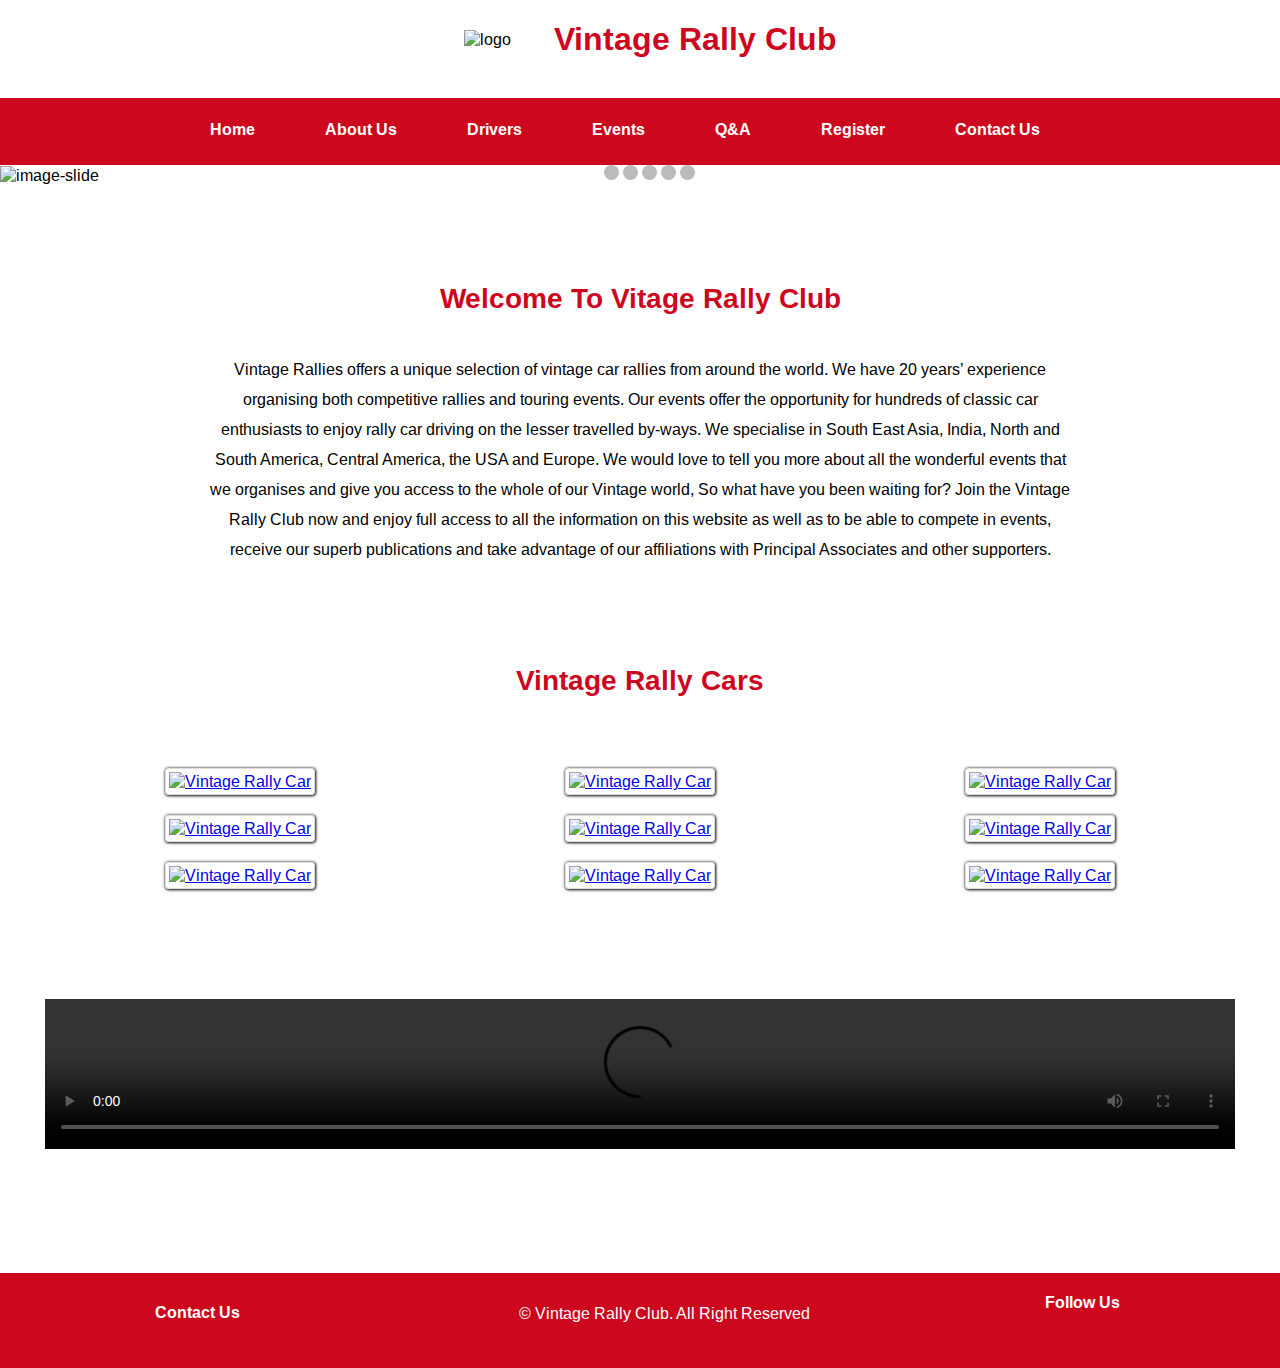
==== index.html @ a4c6d9f4 "Add files via upload" ====
<!DOCTYPE html>
<html lang="en">
<head>
	<meta charset="utf-8">
	<meta name="viewport" content="width=device-width, initial-scale=1">
	<link rel="stylesheet" type="text/css" href="style.css">
	<title>Home</title>
	<!-- Google Font -->
	<link rel="stylesheet" type="text/css" href="https://fonts.googleapis.com/css?family=Arimo">
	<!-- Font Awesome -->
	<link rel="stylesheet" type="text/css" href="fontawesome-free-6.2.0-web/css/all.css">
</head>
<body>
	<!-- header start -->
<header>
	<div class="container" id="container">
		<div class="heading">
				<img src="images/logo3.png" alt="logo">
			<div class="title">
				<h1>Vintage Rally Club</h1>
			</div>
		</div>
	</div>
</header>
	<!-- header end -->


	<!-- navbar start -->
<section>
<div class="navbar" id="mynavbar">
	<nav>
		<ul>
			<li><a href="Home.html" class="active">Home</a></li>
			<li><a href="AboutUs.html">About Us</a></li>
			<li><a href="Drivers.html">Drivers</a></li>
			<li><a href="Events.html">Events</a></li>
			<li><a href="Q&A.html">Q&A</a></li>
			<li><a href="Register.html">Register</a></li>
			<li><a href="ContactUs.html">Contact Us</a></li>
			<li><a class="icon" onclick="myFunction()"><i class="fa fa-bars"></i></a></li>
		</ul>
	</nav>
</div>
	<!-- navbar end -->
	
<!-- Modal Popup -->
<div class="modal-popup col-4 col-m-6">
	<div class="popup">
		<div id="popup-close">&times;</div>
		<div class="popup-title">
			<h2>GET 30% OFF</h2>
			<!-- <p>Enter Your Email And</p> -->
			<p>Buy Tickets for the <a href="Events.html"><u>Upcoming Events</u></a></p>
			<input type="text" class="popup-input col-12 col-m-12" placeholder="Enter Your Email">
			<button class="popupbtn">Get 30% Off</button>
		</div>
	</div>
</div>

	<!-- image slide start -->
<div class="image-slider">
	<div class="slideshow">
		<div class="slide fade">
	  		<img src="images/P12.jpg" alt="image-slide">
		</div>

		<div class="slide fade">
	  		<img src="images/P11.jpg" alt="image-slide">
		</div>

		<div class="slide fade">
	  		<img src="images/Cs1.jpg" alt="image-slide">
		</div>

		<div class="slide fade">
	  		<img src="images/P9.png" alt="image-slide">
		</div>

		<div class="slide fade">
	  		<img src="images/P10.png" alt="image-slide">
		</div>

		<div class="slide fade">
	  		<img src="images/P2.jfif" alt="image-slide">
		</div>
	</div>
	<div class="dotted">
	  <span class="dot" onclick="currentSlide(1)"></span> 
	  <span class="dot" onclick="currentSlide(2)"></span> 
	  <span class="dot" onclick="currentSlide(3)"></span> 
	  <span class="dot" onclick="currentSlide(4)"></span> 
	  <span class="dot" onclick="currentSlide(5)"></span> 
	  <span class="dot" onclick="currentSlide(6)"></span> 
	</div>
</div>
	<!-- slide image end -->


	<!-- Club Intro Start -->
<div class="club">
	<div class="text">
		<div class="title">
			<h2>Welcome To Vitage Rally Club</h2>
		</div>
		<p>
			Vintage Rallies offers a unique selection of vintage car rallies from around the world. We have 20 years’ experience organising both competitive rallies and touring events. Our events offer the opportunity for hundreds of classic car enthusiasts to enjoy rally car driving on the lesser travelled by-ways. We specialise in South East Asia, India, North and South America, Central America, the USA and Europe. We would love to tell you more about all the wonderful events that we organises and give you access to the whole of our Vintage world, So what have you been waiting for? Join the Vintage Rally Club now and enjoy full access to all the information on this website as well as to be able to compete in events, receive our superb publications and take advantage of our affiliations with Principal Associates and other supporters.
		</p>
	</div>
</div>
	<!-- Club Intro End -->


	<!-- Car Images Start-->
<div class="image-container">
	<div class="image-title">
		<div class="title">
			<h2>Vintage Rally Cars</h2>
		</div>
	</div>
	<div class="rally-images col-12 col-m-12">	
		<div class="image col-4 col-m-6">
			<a href="images/P16.jpg" target="_blank"><img src="images/P16.jpg" alt="Vintage Rally Car" title="Vintage Rally Car"></a>
		</div>
		<div class="image col-4 col-m-6">
			<a href="images/P17.jpg" target="_blank"><img src="images/P17.jpg" alt="Vintage Rally Car" title="Vintage Rally Car"></a>
		</div>
		<div class="image col-4 col-m-6">
			<a href="images/C12.jpg" target="_blank"><img src="images/C12.jpg" alt="Vintage Rally Car" title="Vintage Rally Car"></a>
		</div>
		<div class="image col-4 col-m-6">
			<a href="images/CS5.jpg" target="_blank"><img src="images/CS5.jpg" alt="Vintage Rally Car" title="Vintage Rally Car"></a>
		</div>
		<div class="image col-4 col-m-6">
			<a href="images/P14.jpg" target="_blank"><img src="images/P14.jpg" alt="Vintage Rally Car" title="Vintage Rally Car"></a>
		</div>
		<div class="image col-4 col-m-6">
			<a href="images/P3.jpg" target="_blank"><img src="images/P3.jpg" alt="Vintage Rally Car" title="Vintage Rally Car"></a>
		</div>
		<div class="image col-4 col-m-6">
			<a href="images/P13.jpg" target="_blank"><img src="images/P13.jpg" alt="Vintage Rally Car" title="Vintage Rally Car"></a>
		</div>
		<div class="image col-4 col-m-6">
			<a href="images/P15.jpg" target="_blank"><img src="images/P15.jpg" alt="Vintage Rally Car" title="Vintage Rally Car"></a>
		</div>
		<div class="image col-4 col-m-6">
			<a href="images/vintage1.jpg" target="_blank"><img src="images/vintage1.jpg" alt="Vintage Rally Car" title="Vintage Rally Car"></a>
		</div>
	</div>
</div>
	<!-- Car Images End -->

	<!-- Rally Video Start-->
<div class="video-container">
	<video controls>
		<source src="video/RallyVideo.mp4" type="video/mp4">
	</video>
</div>
	<!-- Rally Video End -->
</section>

	<!-- footer -->
<footer>
		<div class="footer">
			<div class="contact col-3 col-m-3">
				<h4><a href="ContactUs.html">Contact Us</a></h4>
			</div>
			<div class="content col-5 col-m-5">
				<p>
					&copy; Vintage Rally Club. All Right Reserved	
				</p>
			</div>
			<div class="follow-us col-3 col-m-3">
				<h4>Follow Us</h4>
				<div class="fontawesome">
					<a href="#"><i class="fa-brands fa-facebook-f fa-lg"></i></a>
					<a href="#"><i class="fa-brands fa-twitter fa-lg"></i></a>
					<a href="#"><i class="fa-brands fa-instagram fa-lg"></i></a>
					<a href="#"><i class="fa-brands fa-youtube fa-lg"></i></a>
				</div>
			</div>
		</div>
</footer>

<script>
// Popup
window.addEventListener("load", function(){
		setTimeout(
			function open(event){
				document.querySelector(".modal-popup").style.display = 'block';
			},
			3000
		)
	});
	document.querySelector("#popup-close").addEventListener("click", function(){
	document.querySelector(".modal-popup").style.display = "none";
	})

// responsive navbar
function myFunction() {
  var x = document.getElementById("mynavbar");
  if (x.className === "navbar") {
    x.className += " responsive";
  } else {
    x.className = "navbar";
  }
}

// sticky navbar
window.onscroll = function() {stickynavbar()};

var navbar = document.getElementById("mynavbar");
var sticky = navbar.offsetTop;

function stickynavbar() {
  if (window.pageYOffset >= sticky) {
    navbar.classList.add("sticky")
  } else {
    navbar.classList.remove("sticky");
  }
}

// image slider
let slideIndex = 0;
let slides = document.getElementsByClassName("slide");
  let dots = document.getElementsByClassName("dot");
showSlides();
 
function showSlides() 
{
  let i;
  for (i = 0; i < slides.length; i++) {
    slides[i].style.display = "none";  
   }
  slideIndex++;
  if (slideIndex > slides.length) {slideIndex = 1}    
  for (i = 0; i < dots.length; i++) {
    dots[i].className = dots[i].className.replace(" active", "");
  }
  slides[slideIndex-1].style.display = "block";  
  dots[slideIndex-1].className += " active";
  setTimeout(showSlides, 5000); // Change image every 2 seconds
}
function currentSlide(image){
	  slides[image] = slides[image].replace();
}
</script>
</body>
</html>
---- style.css ----
* {
    margin: 0;
    padding: 0;
    box-sizing: border-box;
}

body {
    font-family: "Arimo";
}

section {
    margin: 20px auto;
    justify-content: center;
    width: 100%;
}

section::after {
    content: "";
    clear: both;
    display: table;
}

.container {
    margin: 0;
    padding: 10px;
}

.heading {
    padding: 10px;
    display: flex;
    align-items: center;
    justify-content: center;
}

.heading img {
    width: 50px;
    margin: 0 10px;
}

h1 {
    color: #cd071e;
    text-align: center;
    font-size: 23px;
}

h2 {
    font-size: 21px;
    color: #cd071e;
}

.navbar {
    /*background-color: #1e90ff;*/
    background-color: #cd071e;
    overflow: hidden;
}

.navbar nav ul {
    list-style-type: none;
}

nav ul li a {
    text-decoration: none;
    color: white;
    padding: 10px;
    font-weight: bold;
    display: block;
}

.navbar a.active {
    background-color: #cd071e;
    color: white;
    text-align: center;
}

.navbar li a {
    display: none;
}

.navbar .icon {
    display: inline-block;
    float: right;
    color: white;
    position: relative;
    right: 0;
    top: 0;
}

.navbar .icon:hover {
    color: #cd071e;
    background-color: white;
}

.navbar.responsive {
    position: relative;
}

.navbar.responsive .icon {
    position: absolute;
}

.navbar.responsive a {
    float: none;
    display: block;
    text-align: center;
    border-bottom: solid 0.3px;
    border-color: white;
}

.navbar.responsive a:hover {
    background-color: white;
    color: #cd071e;
}

.image-slider {
    margin-bottom: 100px;
}

.slide {
    display: none;
}

.slide img {
    height: 250px;
}

img {
    vertical-align: middle;
    width: 100%;
}

.slideshow {
    position: relative;
    margin: auto;
}

.dot {
    height: 10px;
    width: 10px;
    margin-top: 10px;
    background: #bbb;
    border-radius: 50%;
    display: inline-block;
    transition: background-color 0.6s ease;
}

.dotted {
    position: relative;
    margin-top: -30px;
    text-align: center;
}

.active {
    background-color: white;
}


/*Fade Animation */

.fade {
    animation-name: fade;
    animation-duration: 0.5s;
}

@keyframes fade {
    from {
        opacity: .5;
    }
    to {
        opacity: 1;
    }
}

.club {
    margin: 50px 20px;
    justify-content: center;
}

.title h2 {
    margin-bottom: 40px;
    text-align: center;
    color: #cd071e;
    /*text-transform: uppercase;*/
}

.text {
    text-align: center;
    margin: 10px;
    line-height: 30px;
}

.image-container {
    margin: 80px 0px;
}

.image-title {
    margin-bottom: 50px;
}

.rally-images {
    width: 100%;
    margin: auto;
    padding: 10px;
    text-align: center;
    justify-content: center;
}

.image {
    padding: 10px;
}

.image img {
    width: 100%;
    height: 180px;
    border: 1px solid #ddd;
    border-radius: 4px;
    padding: 3px;
    box-shadow: 0.5px 0.5px 3px black;
}

.image img:hover {
    box-shadow: 0 0 5px 3px #cd071e;
    transition: 0.3s;
}

.video-container {
    text-align: center;
}

.video-container video {
    width: 93%;
    height: 90%;
    margin-bottom: 100px;
}

.modal-popup {
    position: absolute;
    transform: translate(-50%, -50%);
    left: 50%;
    top: 50%;
    position: fixed;
    display: none;
    width: 90%;
    z-index: 1;
    box-shadow: 0 0 5px 1px;
}

.popup-title {
    text-align: center;
    line-height: 30px;
    padding: 20px;
}

.popup-title h2 {
    font-weight: bold;
    font-size: 30px;
    text-align: center;
    margin-bottom: 10px;
}

.popup-title h5 {
    display: inline-block;
}

.popup-title p {
    font-size: 14px;
    color: #cd071e;
}

.popup-title p a {
    text-decoration: none;
    color: #cd071e;
}

#popup-close {
    display: block;
    float: right;
    font-size: 20px;
    font-weight: bold;
    color: grey;
    cursor: pointer;
}

#popup-close:hover {
    color: #cd071e;
}

.popup {
    padding: 10px;
    background-color: white;
}

.modal-text a {
    display: block;
    text-decoration: none;
    color: #cd071e;
    cursor: pointer;
    text-align: center;
    font-size: 13px;
    margin: 10px 0;
}

.popup-form {
    text-align: center;
}

.popup-input {
    padding: 10px 20px;
    margin-top: 15px;
    border-radius: 3px;
    border: 1px solid grey;
    background-color: #F5F3F3;
    width: 100%;
}

.popupbtn {
    border: none;
    background-color: #cd071e;
    padding: 10px 0;
    border-radius: 3px;
    margin: 15px 0;
    width: 100%;
    color: white;
    cursor: pointer;
}

.popupbtn a {
    text-decoration: none;
    color: white;
}

.popupbtn:hover {
    background-color: #960505;
}

footer {
    padding: 10px;
    background-color: #cd071e;
    margin-bottom: 0;
}

.footer {
    padding: 10px;
    text-align: center;
}

.contact {
    text-align: center;
    margin-bottom: 15px;
    color: white;
    padding: 5px;
}

.contact a {
    text-decoration: none;
    color: white;
}

.content {
    font-size: 15px;
    margin-bottom: 15px;
    color: white;
}

.follow-us h4 {
    text-align: center;
    margin-bottom: 15px;
    color: white;
}

.fontawesome a {
    margin: 5px;
}

.fa-brands {
    color: white;
}

.stage-content {
    margin: 20px auto;
    padding: 30px;
    width: 100%;
}

.stage-heading h2 {
    color: #cd071e;
    margin-bottom: 30px;
    text-align: center;
}

.stage h3 {
    color: #cd071e;
    margin-bottom: 10px;
}

.stage p {
    line-height: 30px;
}

.form-container {
    margin: 20px;
}

.form {
    display: block;
    background-color: lightyellow;
    padding: 10px 20px;
    margin: 50px auto;
    width: 100%;
    font-size: 15px;
    border: 1px solid black;
    border-color: #cd071e;
    border-radius: 10px;
    box-shadow: 0 0 5px 1px rgba(205, 7, 30, 1.0);
}

.header h2 {
    margin: 30px 0;
    color: #cd071e;
    text-align: center;
}

.register {
    width: 100%;
    margin: auto;
}

.detail h3 {
    color: #cd071e;
    text-align: left;
}

.input {
    width: 100%;
    height: 40px;
    margin-top: 10px;
    margin-bottom: 20px;
    font-size: 15px;
    border-radius: 8px;
    border: 1px solid grey;
    padding: 20px;
}

.register button,
.submit button {
    padding: 10px 30px;
    margin: 20px 0;
    border-radius: 30px;
    background-color: #cd071e;
    border: none;
    color: white;
    cursor: pointer;
}

.register,
.submit {
    margin-top: 10px;
    text-align: center;
}

.register button:hover,
.submit button:hover {
    background-color: #960505;
}

.checkbox {
    text-align: left;
}

.checkbox input {
    cursor: pointer;
}

.contact-container {
    padding: 5px;
    width: 100%;
    margin: 0 auto;
}

.contactus {
    text-align: center;
    padding: 20px;
    vertical-align: middle;
    margin: auto;
}

.contactus h2 {
    margin: 20px;
    color: #cd071e;
}

.contact-detail {
    font-size: 18px;
    margin: 20px;
}

.contact-type h4 {
    margin: 10px;
}

.contact-type {
    margin: 25px 0;
    line-height: 20px;
}

.contact-type p {
    line-height: 30px;
}

.contact-entry {
    width: 100%;
    margin: auto;
}

.contact-container,
.entry-container {
    display: inline-block;
    vertical-align: middle;
}

.entry-container {
    margin-top: 30px;
    padding: 20px;
    width: 100%;
    margin: auto;
    color: #cd071e;
}

.entry-header {
    margin: 30px 0;
}

.entry-box {
    padding: 10px 25px;
    background-color: lightyellow;
    border: 1px solid #cd071e;
    border-radius: 10px;
    box-shadow: 0 0 5px 0px rgba(205, 7, 30, 1.0);
    margin: auto;
}

.submit button {
    padding: 10px 40px;
}

.accordion-container {
    width: 100%;
    padding: 10px;
}

.accordion-menu {
    margin: 50px 0;
}

.accordion-title {
    color: #cd071e;
    margin-bottom: 30px;
    margin-left: 20px;
}

.accordion-content {
    line-height: 30px;
}

.searchbar {
    margin-left: 30px;
    margin-top: 30px;
}

.searchbar input[type=text] {
    width: 90%;
    box-sizing: border-box;
    border: 2px solid grey;
    border-radius: 25px;
    font-size: 15px;
    background-color: #FBFAFA;
    padding: 10px 5px 12px 40px;
    box-shadow: 0 0 5px 1px grey;
}

.search-icon {
    color: white;
    background-color: #cd071e;
    font-size: 20px;
    border: 1px solid grey;
    border-radius: 50%;
    padding: 5px 6px;
    vertical-align: middle;
    margin-left: -42px;
    border: none;
    cursor: pointer;
}

.search-icon:hover {
    background-color: #960505;
}

.question {
    border: 1px;
    border-style: hidden hidden solid hidden;
    background-color: white;
    color: #cd071e;
    width: 100%;
    text-align: left;
    padding: 10px;
    font-size: 16px;
    vertical-align: middle;
    cursor: pointer;
}

.answer {
    display: none;
    padding: 20px;
    overflow: hidden;
    border: 1px #cd071e;
    border-style: hidden hidden solid hidden;
    border-top: hidden;
    font-size: 15px;
}

.display,
.question:hover {
    background-color: #ffe6e6;
    transition: 0.5s;
}

.question:after {
    content: '\02795';
    /* Unicode character for "plus" sign (+) */
    font-size: 13px;
    color: red;
    float: right;
    margin: 5px;
    vertical-align: middle;
}

.display:after {
    content: "\2796";
    /* Unicode character for "minus" sign (-) */
}

.textbox h3 {
    color: #cd071e;
}

#msgbox {
    resize: none;
    width: 100%;
    padding: 15px;
}

.textbox {
    margin: 0 10px;
}

.text-submit {
    background-color: #cd071e;
    border: none;
    padding: 10px 15px;
    border-radius: 5px;
    color: white;
}

.text-submit:hover {
    background-color: #960505;
}

.driver-container {
    margin: 20px 0;
}

.driver-title h2 {
    text-align: center;
}

.driver {
    margin: 20px 0;
    padding: 0;
    display: inline-block;
    width: 80%;
}

.driver-image {
    margin: auto;
    width: 100%;
    padding: 0;
    text-align: center;
}

.driver p {
    text-align: left;
    line-height: 25px;
}

.driver-content {
    position: relative;
    width: 100%;
    display: flex;
    margin: 10px auto;
}

.driver-content img {
    vertical-align: middle;
    width: 100%;
    height: 100%;
}

.driver-content .driver-name {
    position: absolute;
    bottom: 0;
    background: rgb(0, 0, 0);
    /* Fallback color */
    background: rgba(205, 7, 40, 0.8);
    /* Black background with 0.5 opacity */
    color: #f1f1f1;
    width: 100%;
    padding: 10px;
    margin: auto;
}

.modal {
    display: none;
    position: fixed;
    z-index: 1;
    width: 100%;
    height: 100%;
    padding-top: 100px;
    top: 0;
    left: 0;
    overflow: auto;
    background-color: rgba(0, 0, 0, 0.4);
}

.modalbtn {
    background-color: #cd071e;
    padding: 10px;
    position: relative;
    margin-top: 20px;
    border: none;
    border-radius: 5px;
    color: white;
    font-weight: bold;
    float: left;
    cursor: pointer;
}

.modalbtn:hover {
    background-color: #960505;
}

.modal-content {
    background-color: white;
    padding: 20px 30px;
    margin: auto;
    width: 90%;
    height: 80%;
    overflow: scroll;
    border-radius: 8px;
}

.modal-content p {
    vertical-align: middle;
    text-align: left;
    line-height: 30px;
    text-align: justify;
}

.close {
    color: white;
    float: right;
    position: absolute;
    top: 5%;
    right: 5%;
    font-size: 50px;
    font-weight: bold;
    cursor: pointer;
}

.close:hover {
    color: #c5c5c5;
    text-decoration: none;
    cursor: pointer;
}

.president {
    margin-bottom: 60px;
    text-align: center;
    background-color: lightyellow;
}

.president-image {
    width: 100%;
    display: inline-block;
}

.president-title {
    text-align: center;
    margin: 10px 0;
    color: #cd071e;
    line-height: 35px;
}

.president-detail {
    text-align: center;
    line-height: 25px;
    display: inline-block;
    vertical-align: middle;
}

.speech {
    font-weight: bold;
}

.member-title {
    text-align: center;
    color: #cd071e;
    margin: 50px;
}

.member-image img {
    width: 100%;
    border-radius: 8px 8px 0 0;
}

.member-detail {
    margin: 20px;
}

.member-list {
    padding: 0;
    text-align: center;
}

.member {
    border: 2px solid grey;
    border-radius: 10px;
    width: 90%;
    display: inline-block;
    margin: 10px;
    margin-bottom: 50px;
}

.member-detail {
    height: 300px;
    overflow: scroll;
}

.member h3,
.member h4 {
    margin-bottom: 8px;
    color: #cd071e;
}

.member p {
    line-height: 25px;
    text-align: left;
}


/*Events*/

.event-title h2 {
    text-align: center;
    margin: 20px 0;
}

.event-content {
    width: 100%;
    margin: 0 auto;
    padding-bottom: 30px;
}

.event-detail {
    line-height: 15px;
    padding-bottom: 10px;
}

.event-detail h3 {
    color: white;
    margin-bottom: 15px;
    padding: 15px;
    background-color: #cd071e;
}

.event-detail h4 {
    padding-left: 10px;
    line-height: 30px;
    color: #cd071e;
}

.event {
    display: inline-block;
    float: left;
    padding: 10px;
    width: 100%;
}

.event-image img {
    height: 230px;
}

.eventbtn {
    background-color: #cd071e;
    padding: 10px;
    margin-top: 15px;
    margin-left: 10px;
    border: none;
    border-radius: 5px;
    color: white;
    font-weight: bold;
    cursor: pointer;
}

.eventbtn:hover {
    background-color: #960505;
}

.event-border {
    border: 1px solid grey;
    box-shadow: 3px 3px grey;
}

@media only screen and (min-width: 600px) {
    /*for tablet*/
    .col-m-1 {
        width: 8.33%;
    }
    .col-m-2 {
        width: 16.66%;
    }
    .col-m-3 {
        width: 25%;
    }
    .col-m-4 {
        width: 33.33%;
    }
    .col-m-5 {
        width: 41.66%;
    }
    .col-m-6 {
        width: 50%;
    }
    .col-m-7 {
        width: 58.33%;
    }
    .col-m-8 {
        width: 66.66%;
    }
    .col-m-9 {
        width: 75%;
    }
    .col-m-10 {
        width: 83.33%;
    }
    .col-m-11 {
        width: 91.66%;
    }
    .col-m-12 {
        width: 100%;
    }
    .heading img {
        width: 80px;
        margin-left: 20px;
    }
    h1 {
        font-size: 32px;
    }
    h2 {
        font-size: 28px;
    }
    .slide img {
        height: 450px;
    }
    .dot {
        width: 15px;
        height: 15px;
    }
    .club {
        margin: 70px 100px;
    }
    .image {
        display: inline-block;
        float: left;
    }
    .image img {
        height: 250px;
    }
    .image-container {
        margin-bottom: 20px;
    }
    .video-container {
        padding-top: 100px;
        clear: both;
    }
    .popup {
        padding: 20px;
    }
    .popup-title {
        line-height: 45px;
    }
    .popup-title h2 {
        font-size: 35px;
    }
    .popup-title p {
        font-size: 16px;
    }
    .contact,
    .content,
    .follow-us {
        display: inline-block;
        vertical-align: middle;
    }
    .content {
        font-size: 16px;
        margin-left: 50px;
    }
    .register button,
    .submit button {
        padding: 15px;
    }
    .accordion-menu {
        margin-left: 50px;
    }
    .question {
        font-size: 17px;
        padding: 20px;
    }
    .textbox {
        margin: auto;
    }
    .contactus h2 {
        margin-bottom: 50px;
    }
    .entry-container {
        margin-top: 30px;
    }
    .driver {
        margin-left: 20px;
        margin-right: 20px;
    }
    .modal {
        padding-top: 150px;
    }
    .modal-content {
        width: 80%;
    }
    .close {
        top: 12%;
        right: 5%;
    }
    .president-detail {
        margin: 0 20px;
        line-height: 28px;
    }
    .event-title {
        margin: 40px 0;
    }
    .event-detail h3 {
        font-size: 20px;
        padding-left: 20px;
    }
    .event-detail h4 {
        font-size: 16px;
        padding-left: 20px;
        line-height: 35px;
    }
    .eventbtn {
        margin-left: 20px;
    }
    .event {
        justify-content: center;
    }
    .event-image img {
        height: 250px;
    }
    .searchbar {
        margin-left: 70px;
    }
    .searchbar input[type=text] {
        width: 80%;
    }
}

@media only screen and (min-width: 900px) {
    /*for desktop*/
    .col-1 {
        width: 8.33%;
    }
    .col-2 {
        width: 16.66%;
    }
    .col-3 {
        width: 25%;
    }
    .col-4 {
        width: 33.33%;
    }
    .col-5 {
        width: 41.66%;
    }
    .col-6 {
        width: 50%;
    }
    .col-7 {
        width: 58.33%;
    }
    .col-8 {
        width: 66.66%;
    }
    .col-9 {
        width: 75%;
    }
    .col-10 {
        width: 83.33%;
    }
    .col-11 {
        width: 91.66%;
    }
    .col-12 {
        width: 100%;
    }
    .navbar li a {
        display: block;
        padding: 20px 20px;
        margin: 0;
        align-items: center;
        position: relative;
    }
    .navbar .icon {
        display: none;
    }
    .navbar ul {
        display: flex;
        justify-content: center;
    }
    .navbar li {
        padding: 2px 0;
        margin: 0 15px;
    }
    .navbar {
        overflow: hidden;
        z-index: 1;
    }
    .navbar li::after {
        content: '';
        display: block;
        width: 0;
        height: 3px;
        background: white;
        transition: width .3s;
    }
    .sticky {
        position: fixed;
        top: 0;
        width: 100%;
    }
    .image img {
        height: 280px;
    }
    .answer::after {
        content: '';
        display: block;
        height: 0;
        transition: height .3s;
    }
    .textbox {
        float: left;
        margin-left: 60px;
    }
    .navbar li:hover::after {
        width: 100%;
        transition: width .4s;
    }
    .club {
        margin: 80px 200px;
    }
    .image-container {
        margin: 100px 30px;
    }
    .slide img {
        height: 700px;
    }
    .image {
        display: inline-block;
    }
    .popup-title {
        padding: 20px;
    }
    .popup {
        padding: 20px;
    }
    #popup-close {
        font-size: 25px;
    }
    .input {
        height: 50px;
    }
    .entry-header h3 {
        font-size: 25px;
    }
    .entry-detail {
        margin-bottom: 10px;
    }
    .entry-detail h4 {
        font-size: 18px;
    }
    .accordion-menu {
        margin-left: 50px;
    }
    .question {
        font-size: 18px;
        padding: 20px;
    }
    .answer {
        font-size: 16px;
    }
    .modal-content {
        height: 250px;
    }
    .president-detail {
        padding: 0 30px;
    }
    .member {
        margin: 20px;
    }
    .member-list {
        margin-bottom: 100px;
    }
    .driver-title {
        margin-top: 50px;
        margin-bottom: 20px;
    }
    .driver {
        margin: 30px 30px;
    }
    .modal-content {
        width: 60%;
        height: 80%;
    }
    .close {
        top: 10%;
        right: 15%;
    }
    .event-title {
        margin: 50px 0;
    }
    .event-detail {
        line-height: 30px;
    }
    .event-image img {
        height: 300px;
    }
    .event-detail h3 {
        font-size: 22px;
    }
    .event-detail h4 {
        font-size: 18px;
        line-height: 40px;
    }
    .searchbar input[type=text] {
        width: 60%;
    }
}
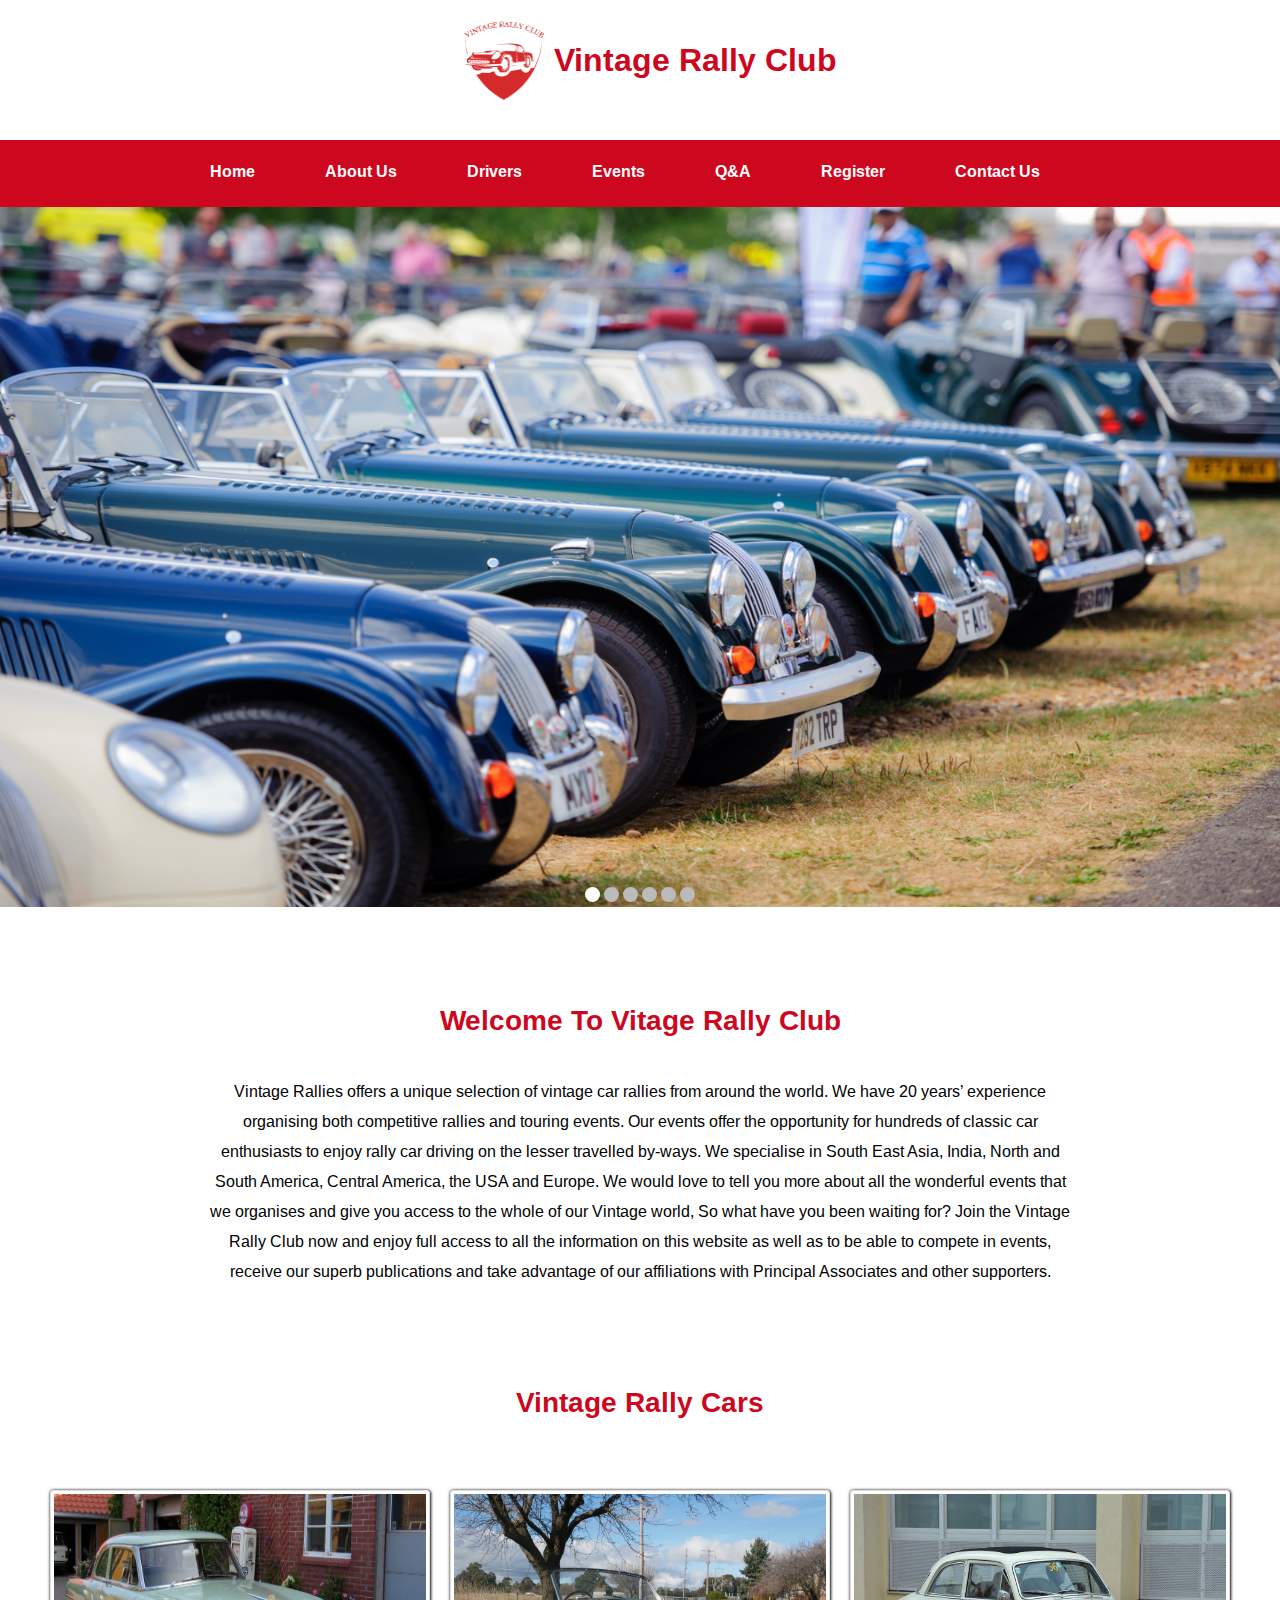
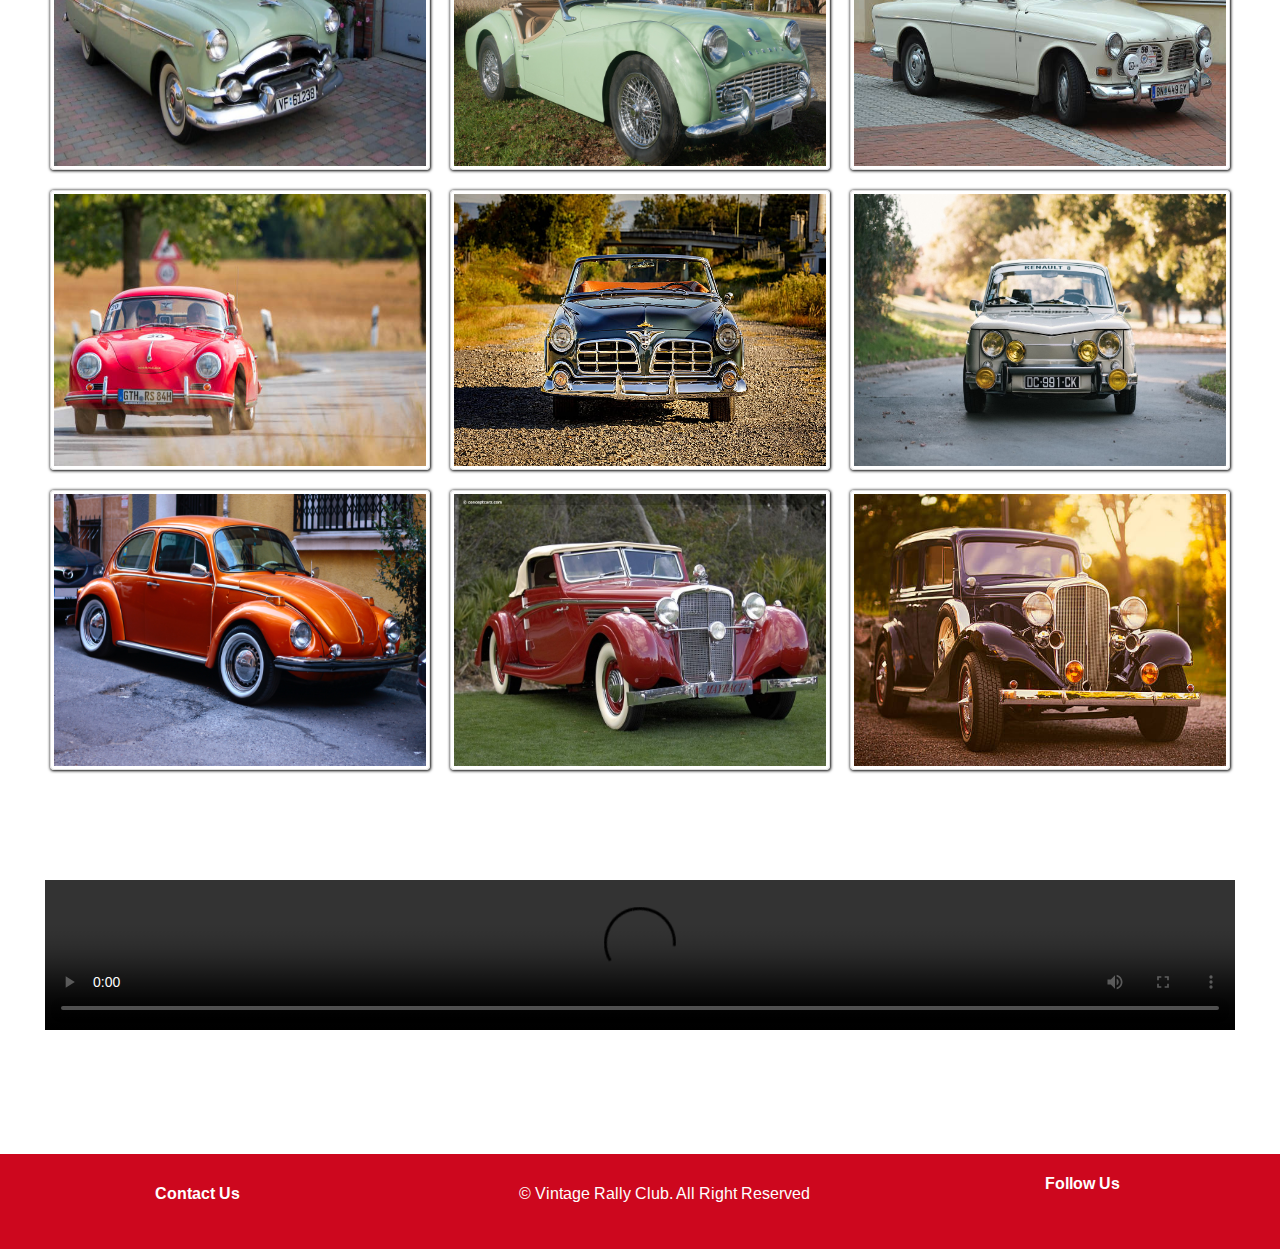
==== commit ea0a1158: "Update index.html" ====
--- a/index.html
+++ b/index.html
@@ -1,248 +1,321 @@
 <!DOCTYPE html>
 <html lang="en">
-<head>
-	<meta charset="utf-8">
-	<meta name="viewport" content="width=device-width, initial-scale=1">
-	<link rel="stylesheet" type="text/css" href="style.css">
-	<title>Home</title>
-	<!-- Google Font -->
-	<link rel="stylesheet" type="text/css" href="https://fonts.googleapis.com/css?family=Arimo">
-	<!-- Font Awesome -->
-	<link rel="stylesheet" type="text/css" href="fontawesome-free-6.2.0-web/css/all.css">
-</head>
-<body>
-	<!-- header start -->
-<header>
-	<div class="container" id="container">
-		<div class="heading">
-				<img src="images/logo3.png" alt="logo">
-			<div class="title">
-				<h1>Vintage Rally Club</h1>
-			</div>
-		</div>
-	</div>
-</header>
-	<!-- header end -->
-
-
-	<!-- navbar start -->
-<section>
-<div class="navbar" id="mynavbar">
-	<nav>
-		<ul>
-			<li><a href="Home.html" class="active">Home</a></li>
-			<li><a href="AboutUs.html">About Us</a></li>
-			<li><a href="Drivers.html">Drivers</a></li>
-			<li><a href="Events.html">Events</a></li>
-			<li><a href="Q&A.html">Q&A</a></li>
-			<li><a href="Register.html">Register</a></li>
-			<li><a href="ContactUs.html">Contact Us</a></li>
-			<li><a class="icon" onclick="myFunction()"><i class="fa fa-bars"></i></a></li>
-		</ul>
-	</nav>
-</div>
-	<!-- navbar end -->
-	
-<!-- Modal Popup -->
-<div class="modal-popup col-4 col-m-6">
-	<div class="popup">
-		<div id="popup-close">&times;</div>
-		<div class="popup-title">
-			<h2>GET 30% OFF</h2>
-			<!-- <p>Enter Your Email And</p> -->
-			<p>Buy Tickets for the <a href="Events.html"><u>Upcoming Events</u></a></p>
-			<input type="text" class="popup-input col-12 col-m-12" placeholder="Enter Your Email">
-			<button class="popupbtn">Get 30% Off</button>
-		</div>
-	</div>
-</div>
-
-	<!-- image slide start -->
-<div class="image-slider">
-	<div class="slideshow">
-		<div class="slide fade">
-	  		<img src="images/P12.jpg" alt="image-slide">
-		</div>
-
-		<div class="slide fade">
-	  		<img src="images/P11.jpg" alt="image-slide">
-		</div>
-
-		<div class="slide fade">
-	  		<img src="images/Cs1.jpg" alt="image-slide">
-		</div>
-
-		<div class="slide fade">
-	  		<img src="images/P9.png" alt="image-slide">
-		</div>
-
-		<div class="slide fade">
-	  		<img src="images/P10.png" alt="image-slide">
-		</div>
-
-		<div class="slide fade">
-	  		<img src="images/P2.jfif" alt="image-slide">
-		</div>
-	</div>
-	<div class="dotted">
-	  <span class="dot" onclick="currentSlide(1)"></span> 
-	  <span class="dot" onclick="currentSlide(2)"></span> 
-	  <span class="dot" onclick="currentSlide(3)"></span> 
-	  <span class="dot" onclick="currentSlide(4)"></span> 
-	  <span class="dot" onclick="currentSlide(5)"></span> 
-	  <span class="dot" onclick="currentSlide(6)"></span> 
-	</div>
-</div>
-	<!-- slide image end -->
-
-
-	<!-- Club Intro Start -->
-<div class="club">
-	<div class="text">
-		<div class="title">
-			<h2>Welcome To Vitage Rally Club</h2>
-		</div>
-		<p>
-			Vintage Rallies offers a unique selection of vintage car rallies from around the world. We have 20 years’ experience organising both competitive rallies and touring events. Our events offer the opportunity for hundreds of classic car enthusiasts to enjoy rally car driving on the lesser travelled by-ways. We specialise in South East Asia, India, North and South America, Central America, the USA and Europe. We would love to tell you more about all the wonderful events that we organises and give you access to the whole of our Vintage world, So what have you been waiting for? Join the Vintage Rally Club now and enjoy full access to all the information on this website as well as to be able to compete in events, receive our superb publications and take advantage of our affiliations with Principal Associates and other supporters.
-		</p>
-	</div>
-</div>
-	<!-- Club Intro End -->
-
-
-	<!-- Car Images Start-->
-<div class="image-container">
-	<div class="image-title">
-		<div class="title">
-			<h2>Vintage Rally Cars</h2>
-		</div>
-	</div>
-	<div class="rally-images col-12 col-m-12">	
-		<div class="image col-4 col-m-6">
-			<a href="images/P16.jpg" target="_blank"><img src="images/P16.jpg" alt="Vintage Rally Car" title="Vintage Rally Car"></a>
-		</div>
-		<div class="image col-4 col-m-6">
-			<a href="images/P17.jpg" target="_blank"><img src="images/P17.jpg" alt="Vintage Rally Car" title="Vintage Rally Car"></a>
-		</div>
-		<div class="image col-4 col-m-6">
-			<a href="images/C12.jpg" target="_blank"><img src="images/C12.jpg" alt="Vintage Rally Car" title="Vintage Rally Car"></a>
-		</div>
-		<div class="image col-4 col-m-6">
-			<a href="images/CS5.jpg" target="_blank"><img src="images/CS5.jpg" alt="Vintage Rally Car" title="Vintage Rally Car"></a>
-		</div>
-		<div class="image col-4 col-m-6">
-			<a href="images/P14.jpg" target="_blank"><img src="images/P14.jpg" alt="Vintage Rally Car" title="Vintage Rally Car"></a>
-		</div>
-		<div class="image col-4 col-m-6">
-			<a href="images/P3.jpg" target="_blank"><img src="images/P3.jpg" alt="Vintage Rally Car" title="Vintage Rally Car"></a>
-		</div>
-		<div class="image col-4 col-m-6">
-			<a href="images/P13.jpg" target="_blank"><img src="images/P13.jpg" alt="Vintage Rally Car" title="Vintage Rally Car"></a>
-		</div>
-		<div class="image col-4 col-m-6">
-			<a href="images/P15.jpg" target="_blank"><img src="images/P15.jpg" alt="Vintage Rally Car" title="Vintage Rally Car"></a>
-		</div>
-		<div class="image col-4 col-m-6">
-			<a href="images/vintage1.jpg" target="_blank"><img src="images/vintage1.jpg" alt="Vintage Rally Car" title="Vintage Rally Car"></a>
-		</div>
-	</div>
-</div>
-	<!-- Car Images End -->
-
-	<!-- Rally Video Start-->
-<div class="video-container">
-	<video controls>
-		<source src="video/RallyVideo.mp4" type="video/mp4">
-	</video>
-</div>
-	<!-- Rally Video End -->
-</section>
-
-	<!-- footer -->
-<footer>
-		<div class="footer">
-			<div class="contact col-3 col-m-3">
-				<h4><a href="ContactUs.html">Contact Us</a></h4>
-			</div>
-			<div class="content col-5 col-m-5">
-				<p>
-					&copy; Vintage Rally Club. All Right Reserved	
-				</p>
-			</div>
-			<div class="follow-us col-3 col-m-3">
-				<h4>Follow Us</h4>
-				<div class="fontawesome">
-					<a href="#"><i class="fa-brands fa-facebook-f fa-lg"></i></a>
-					<a href="#"><i class="fa-brands fa-twitter fa-lg"></i></a>
-					<a href="#"><i class="fa-brands fa-instagram fa-lg"></i></a>
-					<a href="#"><i class="fa-brands fa-youtube fa-lg"></i></a>
-				</div>
-			</div>
-		</div>
-</footer>
-
-<script>
-// Popup
-window.addEventListener("load", function(){
-		setTimeout(
-			function open(event){
-				document.querySelector(".modal-popup").style.display = 'block';
-			},
-			3000
-		)
-	});
-	document.querySelector("#popup-close").addEventListener("click", function(){
-	document.querySelector(".modal-popup").style.display = "none";
-	})
-
-// responsive navbar
-function myFunction() {
-  var x = document.getElementById("mynavbar");
-  if (x.className === "navbar") {
-    x.className += " responsive";
-  } else {
-    x.className = "navbar";
-  }
-}
-
-// sticky navbar
-window.onscroll = function() {stickynavbar()};
-
-var navbar = document.getElementById("mynavbar");
-var sticky = navbar.offsetTop;
-
-function stickynavbar() {
-  if (window.pageYOffset >= sticky) {
-    navbar.classList.add("sticky")
-  } else {
-    navbar.classList.remove("sticky");
-  }
-}
-
-// image slider
-let slideIndex = 0;
-let slides = document.getElementsByClassName("slide");
-  let dots = document.getElementsByClassName("dot");
-showSlides();
- 
-function showSlides() 
-{
-  let i;
-  for (i = 0; i < slides.length; i++) {
-    slides[i].style.display = "none";  
-   }
-  slideIndex++;
-  if (slideIndex > slides.length) {slideIndex = 1}    
-  for (i = 0; i < dots.length; i++) {
-    dots[i].className = dots[i].className.replace(" active", "");
-  }
-  slides[slideIndex-1].style.display = "block";  
-  dots[slideIndex-1].className += " active";
-  setTimeout(showSlides, 5000); // Change image every 2 seconds
-}
-function currentSlide(image){
-	  slides[image] = slides[image].replace();
-}
-</script>
-</body>
-</html>+  <head>
+    <meta charset="utf-8" />
+    <meta name="viewport" content="width=device-width, initial-scale=1" />
+    <link rel="stylesheet" type="text/css" href="style.css" />
+    <title>Home</title>
+    <!-- Google Font -->
+    <link
+      rel="stylesheet"
+      type="text/css"
+      href="https://fonts.googleapis.com/css?family=Arimo"
+    />
+    <!-- Font Awesome -->
+    <link
+      rel="stylesheet"
+      type="text/css"
+      href="fontawesome-free-6.2.0-web/css/all.css"
+    />
+  </head>
+  <body>
+    <!-- header start -->
+    <header>
+      <div class="container" id="container">
+        <div class="heading">
+          <img src="images/logo3.png" alt="logo" />
+          <div class="title">
+            <h1>Vintage Rally Club</h1>
+          </div>
+        </div>
+      </div>
+    </header>
+    <!-- header end -->
+
+    <!-- navbar start -->
+    <section>
+      <div class="navbar" id="mynavbar">
+        <nav>
+          <ul>
+            <li><a href="index.html" class="active">Home</a></li>
+            <li><a href="AboutUs.html">About Us</a></li>
+            <li><a href="Drivers.html">Drivers</a></li>
+            <li><a href="Events.html">Events</a></li>
+            <li><a href="Q&A.html">Q&A</a></li>
+            <li><a href="Register.html">Register</a></li>
+            <li><a href="ContactUs.html">Contact Us</a></li>
+            <li>
+              <a class="icon" onclick="myFunction()"
+                ><i class="fa fa-bars"></i
+              ></a>
+            </li>
+          </ul>
+        </nav>
+      </div>
+      <!-- navbar end -->
+
+      <!-- Modal Popup -->
+      <div class="modal-popup col-4 col-m-6">
+        <div class="popup">
+          <div id="popup-close">&times;</div>
+          <div class="popup-title">
+            <h2>GET 30% OFF</h2>
+            <!-- <p>Enter Your Email And</p> -->
+            <p>
+              Buy Tickets for the
+              <a href="Events.html"><u>Upcoming Events</u></a>
+            </p>
+            <input
+              type="text"
+              class="popup-input col-12 col-m-12"
+              placeholder="Enter Your Email"
+            />
+            <button class="popupbtn">Get 30% Off</button>
+          </div>
+        </div>
+      </div>
+
+      <!-- image slide start -->
+      <div class="image-slider">
+        <div class="slideshow">
+          <div class="slide fade">
+            <img src="images/P12.jpg" alt="image-slide" />
+          </div>
+
+          <div class="slide fade">
+            <img src="images/P11.jpg" alt="image-slide" />
+          </div>
+
+          <div class="slide fade">
+            <img src="images/Cs1.jpg" alt="image-slide" />
+          </div>
+
+          <div class="slide fade">
+            <img src="images/P9.png" alt="image-slide" />
+          </div>
+
+          <div class="slide fade">
+            <img src="images/P10.png" alt="image-slide" />
+          </div>
+
+          <div class="slide fade">
+            <img src="images/P2.jfif" alt="image-slide" />
+          </div>
+        </div>
+        <div class="dotted">
+          <span class="dot" onclick="currentSlide(1)"></span>
+          <span class="dot" onclick="currentSlide(2)"></span>
+          <span class="dot" onclick="currentSlide(3)"></span>
+          <span class="dot" onclick="currentSlide(4)"></span>
+          <span class="dot" onclick="currentSlide(5)"></span>
+          <span class="dot" onclick="currentSlide(6)"></span>
+        </div>
+      </div>
+      <!-- slide image end -->
+
+      <!-- Club Intro Start -->
+      <div class="club">
+        <div class="text">
+          <div class="title">
+            <h2>Welcome To Vitage Rally Club</h2>
+          </div>
+          <p>
+            Vintage Rallies offers a unique selection of vintage car rallies
+            from around the world. We have 20 years’ experience organising both
+            competitive rallies and touring events. Our events offer the
+            opportunity for hundreds of classic car enthusiasts to enjoy rally
+            car driving on the lesser travelled by-ways. We specialise in South
+            East Asia, India, North and South America, Central America, the USA
+            and Europe. We would love to tell you more about all the wonderful
+            events that we organises and give you access to the whole of our
+            Vintage world, So what have you been waiting for? Join the Vintage
+            Rally Club now and enjoy full access to all the information on this
+            website as well as to be able to compete in events, receive our
+            superb publications and take advantage of our affiliations with
+            Principal Associates and other supporters.
+          </p>
+        </div>
+      </div>
+      <!-- Club Intro End -->
+
+      <!-- Car Images Start-->
+      <div class="image-container">
+        <div class="image-title">
+          <div class="title">
+            <h2>Vintage Rally Cars</h2>
+          </div>
+        </div>
+        <div class="rally-images col-12 col-m-12">
+          <div class="image col-4 col-m-6">
+            <a href="images/P16.jpg" target="_blank"
+              ><img
+                src="images/P16.jpg"
+                alt="Vintage Rally Car"
+                title="Vintage Rally Car"
+            /></a>
+          </div>
+          <div class="image col-4 col-m-6">
+            <a href="images/P17.jpg" target="_blank"
+              ><img
+                src="images/P17.jpg"
+                alt="Vintage Rally Car"
+                title="Vintage Rally Car"
+            /></a>
+          </div>
+          <div class="image col-4 col-m-6">
+            <a href="images/C12.jpg" target="_blank"
+              ><img
+                src="images/C12.jpg"
+                alt="Vintage Rally Car"
+                title="Vintage Rally Car"
+            /></a>
+          </div>
+          <div class="image col-4 col-m-6">
+            <a href="images/CS5.jpg" target="_blank"
+              ><img
+                src="images/CS5.jpg"
+                alt="Vintage Rally Car"
+                title="Vintage Rally Car"
+            /></a>
+          </div>
+          <div class="image col-4 col-m-6">
+            <a href="images/P14.jpg" target="_blank"
+              ><img
+                src="images/P14.jpg"
+                alt="Vintage Rally Car"
+                title="Vintage Rally Car"
+            /></a>
+          </div>
+          <div class="image col-4 col-m-6">
+            <a href="images/P3.jpg" target="_blank"
+              ><img
+                src="images/P3.jpg"
+                alt="Vintage Rally Car"
+                title="Vintage Rally Car"
+            /></a>
+          </div>
+          <div class="image col-4 col-m-6">
+            <a href="images/P13.jpg" target="_blank"
+              ><img
+                src="images/P13.jpg"
+                alt="Vintage Rally Car"
+                title="Vintage Rally Car"
+            /></a>
+          </div>
+          <div class="image col-4 col-m-6">
+            <a href="images/P15.jpg" target="_blank"
+              ><img
+                src="images/P15.jpg"
+                alt="Vintage Rally Car"
+                title="Vintage Rally Car"
+            /></a>
+          </div>
+          <div class="image col-4 col-m-6">
+            <a href="images/vintage1.jpg" target="_blank"
+              ><img
+                src="images/vintage1.jpg"
+                alt="Vintage Rally Car"
+                title="Vintage Rally Car"
+            /></a>
+          </div>
+        </div>
+      </div>
+      <!-- Car Images End -->
+
+      <!-- Rally Video Start-->
+      <div class="video-container">
+        <video controls>
+          <source src="https://www.youtube.com/watch?v=Ibz_GQztgR0&ab_channel=McRallye" type="video/mp4" />
+        </video>
+      </div>
+      <!-- Rally Video End -->
+    </section>
+
+    <!-- footer -->
+    <footer>
+      <div class="footer">
+        <div class="contact col-3 col-m-3">
+          <h4><a href="ContactUs.html">Contact Us</a></h4>
+        </div>
+        <div class="content col-5 col-m-5">
+          <p>&copy; Vintage Rally Club. All Right Reserved</p>
+        </div>
+        <div class="follow-us col-3 col-m-3">
+          <h4>Follow Us</h4>
+          <div class="fontawesome">
+            <a href="#"><i class="fa-brands fa-facebook-f fa-lg"></i></a>
+            <a href="#"><i class="fa-brands fa-twitter fa-lg"></i></a>
+            <a href="#"><i class="fa-brands fa-instagram fa-lg"></i></a>
+            <a href="#"><i class="fa-brands fa-youtube fa-lg"></i></a>
+          </div>
+        </div>
+      </div>
+    </footer>
+
+    <script>
+      // Popup
+      window.addEventListener("load", function () {
+        setTimeout(function open(event) {
+          document.querySelector(".modal-popup").style.display = "block";
+        }, 3000);
+      });
+      document
+        .querySelector("#popup-close")
+        .addEventListener("click", function () {
+          document.querySelector(".modal-popup").style.display = "none";
+        });
+
+      // responsive navbar
+      function myFunction() {
+        var x = document.getElementById("mynavbar");
+        if (x.className === "navbar") {
+          x.className += " responsive";
+        } else {
+          x.className = "navbar";
+        }
+      }
+
+      // sticky navbar
+      window.onscroll = function () {
+        stickynavbar();
+      };
+
+      var navbar = document.getElementById("mynavbar");
+      var sticky = navbar.offsetTop;
+
+      function stickynavbar() {
+        if (window.pageYOffset >= sticky) {
+          navbar.classList.add("sticky");
+        } else {
+          navbar.classList.remove("sticky");
+        }
+      }
+
+      // image slider
+      let slideIndex = 0;
+      let slides = document.getElementsByClassName("slide");
+      let dots = document.getElementsByClassName("dot");
+      showSlides();
+
+      function showSlides() {
+        let i;
+        for (i = 0; i < slides.length; i++) {
+          slides[i].style.display = "none";
+        }
+        slideIndex++;
+        if (slideIndex > slides.length) {
+          slideIndex = 1;
+        }
+        for (i = 0; i < dots.length; i++) {
+          dots[i].className = dots[i].className.replace(" active", "");
+        }
+        slides[slideIndex - 1].style.display = "block";
+        dots[slideIndex - 1].className += " active";
+        setTimeout(showSlides, 5000); // Change image every 2 seconds
+      }
+      function currentSlide(image) {
+        slides[image] = slides[image].replace();
+      }
+    </script>
+  </body>
+</html>
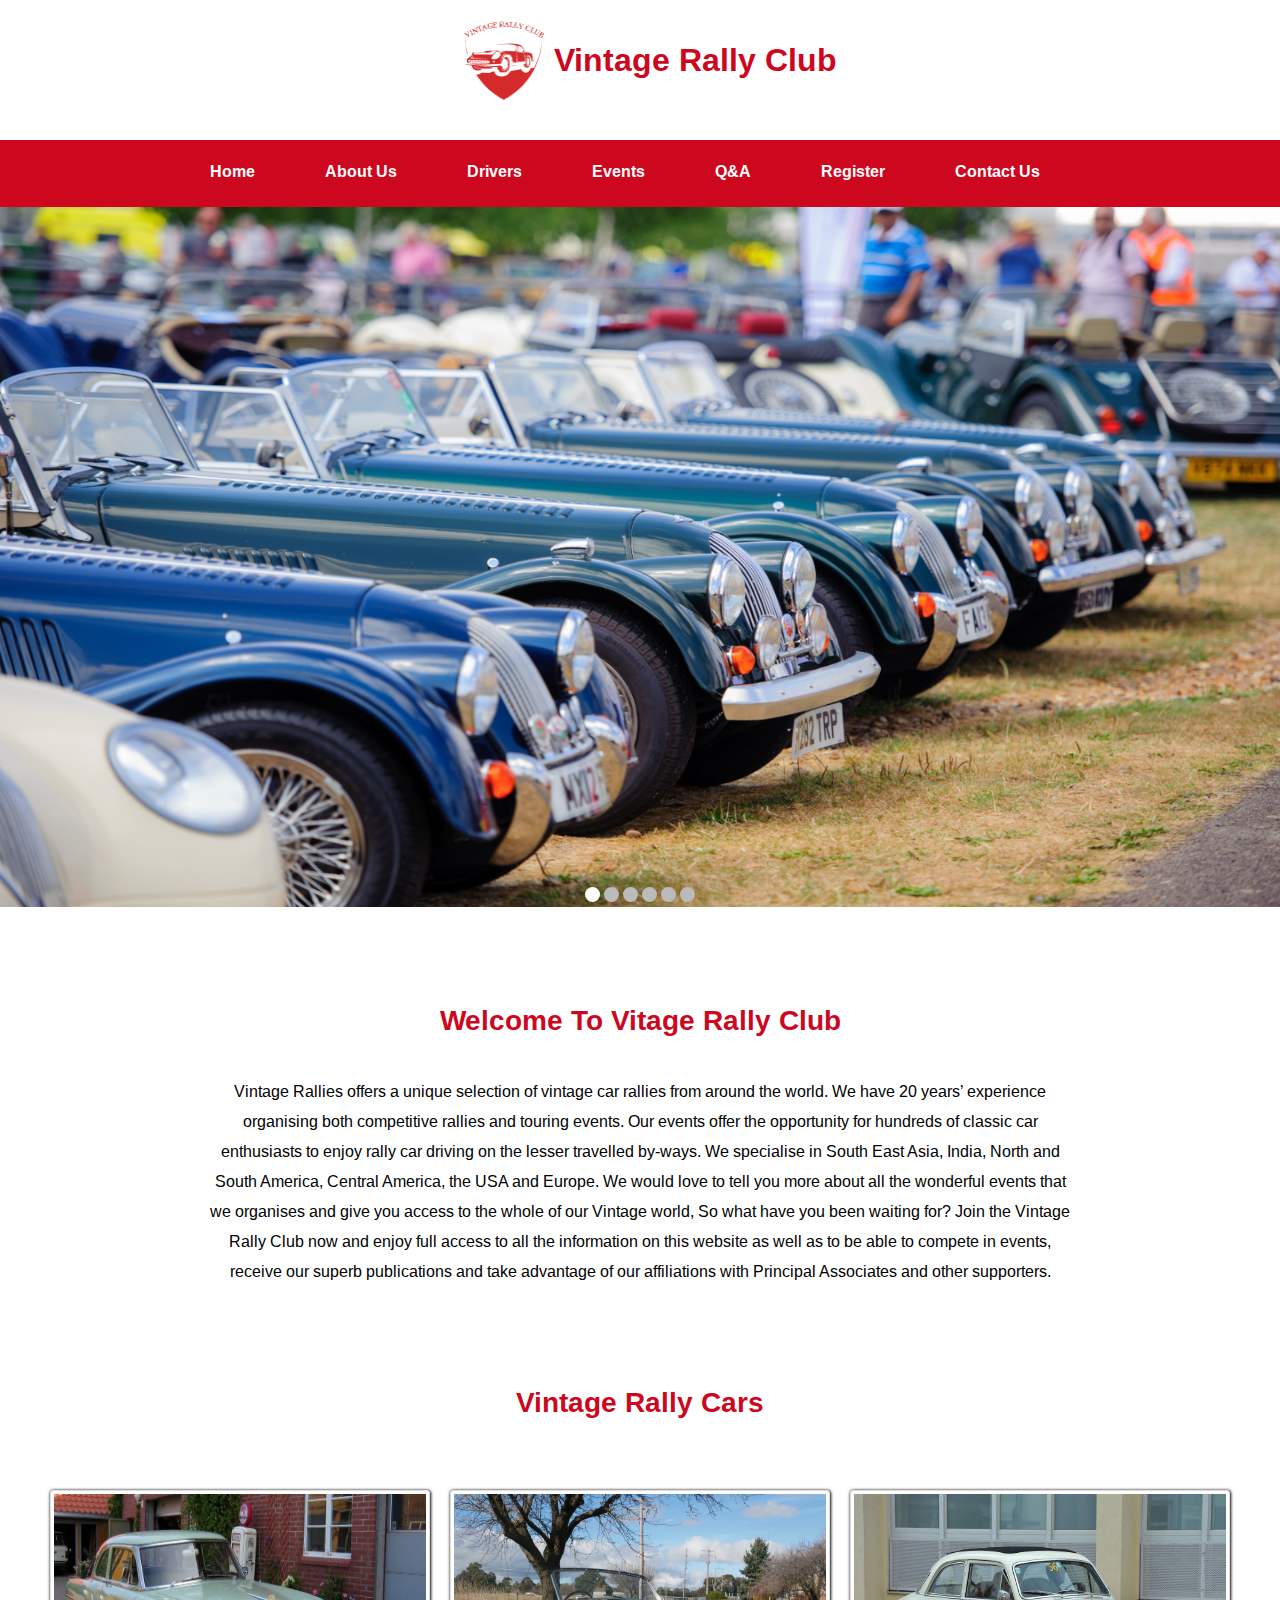
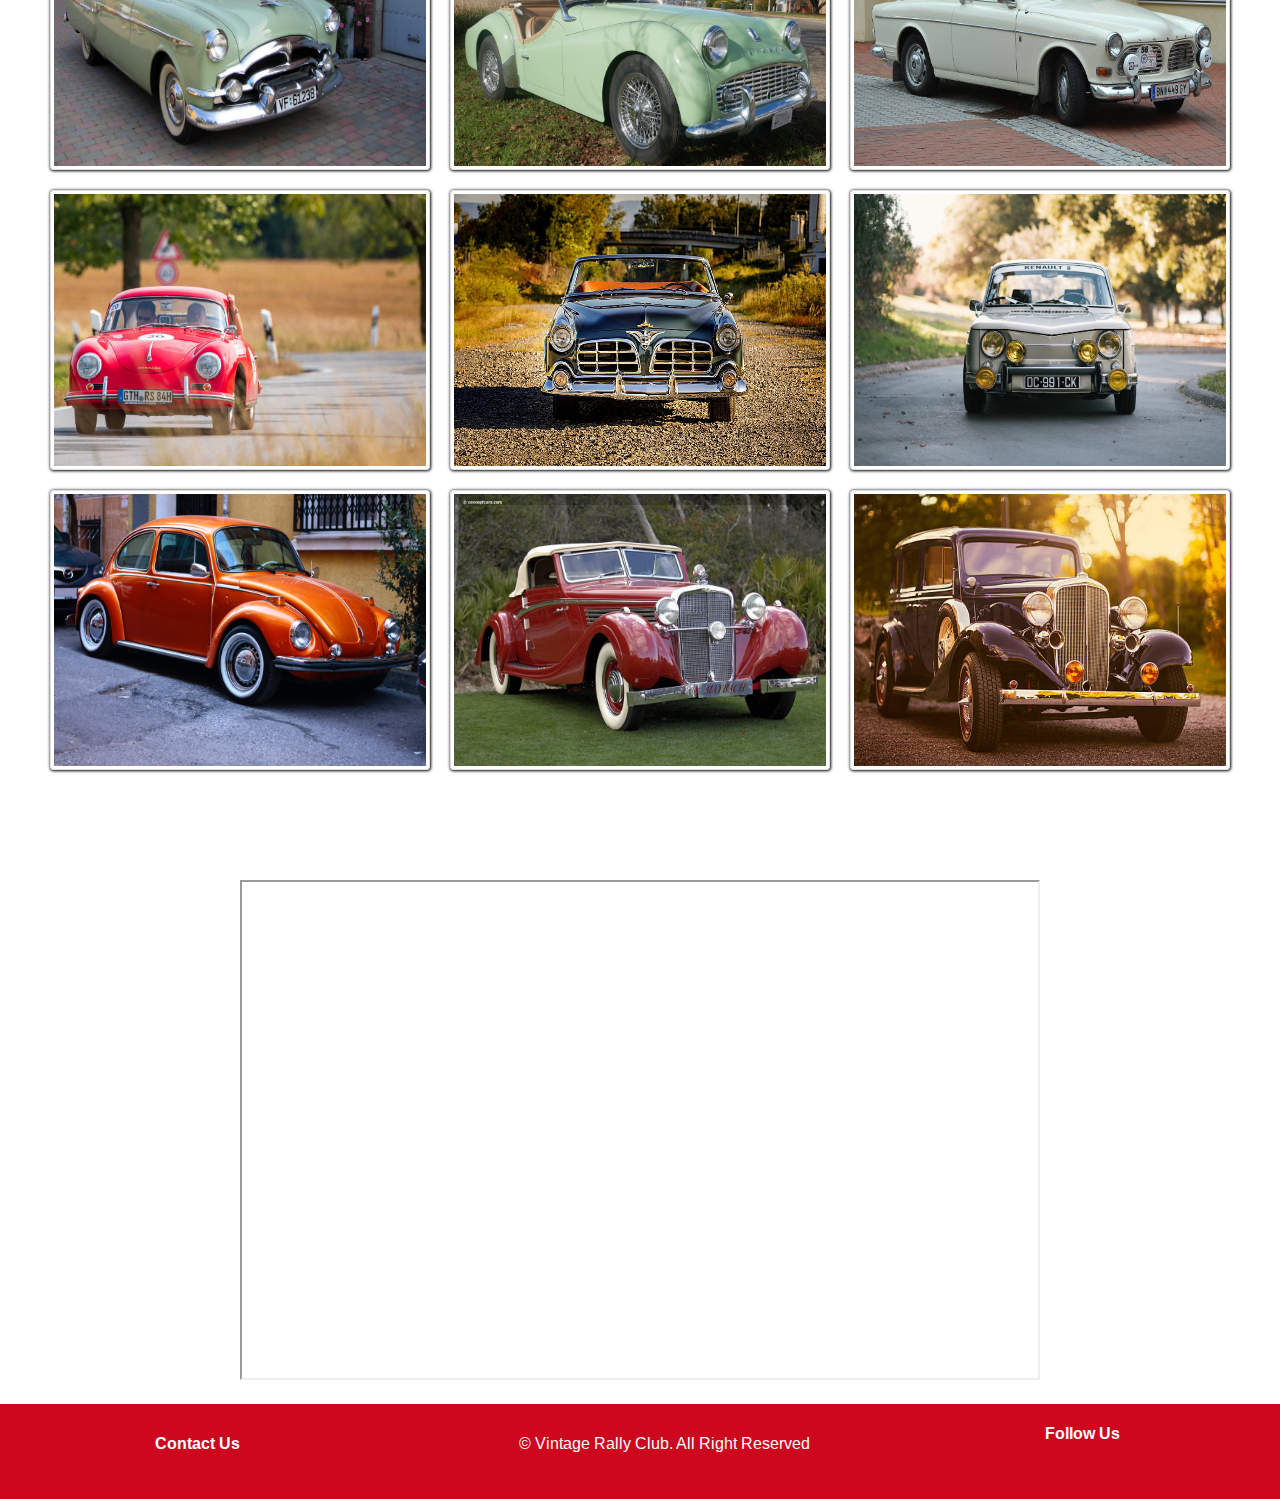
==== commit 1e7d257e: "Updated Title" ====
--- a/index.html
+++ b/index.html
@@ -1,321 +1,324 @@
-<!DOCTYPE html>
-<html lang="en">
-  <head>
-    <meta charset="utf-8" />
-    <meta name="viewport" content="width=device-width, initial-scale=1" />
-    <link rel="stylesheet" type="text/css" href="style.css" />
-    <title>Home</title>
-    <!-- Google Font -->
-    <link
-      rel="stylesheet"
-      type="text/css"
-      href="https://fonts.googleapis.com/css?family=Arimo"
-    />
-    <!-- Font Awesome -->
-    <link
-      rel="stylesheet"
-      type="text/css"
-      href="fontawesome-free-6.2.0-web/css/all.css"
-    />
-  </head>
-  <body>
-    <!-- header start -->
-    <header>
-      <div class="container" id="container">
-        <div class="heading">
-          <img src="images/logo3.png" alt="logo" />
-          <div class="title">
-            <h1>Vintage Rally Club</h1>
-          </div>
-        </div>
-      </div>
-    </header>
-    <!-- header end -->
-
-    <!-- navbar start -->
-    <section>
-      <div class="navbar" id="mynavbar">
-        <nav>
-          <ul>
-            <li><a href="index.html" class="active">Home</a></li>
-            <li><a href="AboutUs.html">About Us</a></li>
-            <li><a href="Drivers.html">Drivers</a></li>
-            <li><a href="Events.html">Events</a></li>
-            <li><a href="Q&A.html">Q&A</a></li>
-            <li><a href="Register.html">Register</a></li>
-            <li><a href="ContactUs.html">Contact Us</a></li>
-            <li>
-              <a class="icon" onclick="myFunction()"
-                ><i class="fa fa-bars"></i
-              ></a>
-            </li>
-          </ul>
-        </nav>
-      </div>
-      <!-- navbar end -->
-
-      <!-- Modal Popup -->
-      <div class="modal-popup col-4 col-m-6">
-        <div class="popup">
-          <div id="popup-close">&times;</div>
-          <div class="popup-title">
-            <h2>GET 30% OFF</h2>
-            <!-- <p>Enter Your Email And</p> -->
-            <p>
-              Buy Tickets for the
-              <a href="Events.html"><u>Upcoming Events</u></a>
-            </p>
-            <input
-              type="text"
-              class="popup-input col-12 col-m-12"
-              placeholder="Enter Your Email"
-            />
-            <button class="popupbtn">Get 30% Off</button>
-          </div>
-        </div>
-      </div>
-
-      <!-- image slide start -->
-      <div class="image-slider">
-        <div class="slideshow">
-          <div class="slide fade">
-            <img src="images/P12.jpg" alt="image-slide" />
-          </div>
-
-          <div class="slide fade">
-            <img src="images/P11.jpg" alt="image-slide" />
-          </div>
-
-          <div class="slide fade">
-            <img src="images/Cs1.jpg" alt="image-slide" />
-          </div>
-
-          <div class="slide fade">
-            <img src="images/P9.png" alt="image-slide" />
-          </div>
-
-          <div class="slide fade">
-            <img src="images/P10.png" alt="image-slide" />
-          </div>
-
-          <div class="slide fade">
-            <img src="images/P2.jfif" alt="image-slide" />
-          </div>
-        </div>
-        <div class="dotted">
-          <span class="dot" onclick="currentSlide(1)"></span>
-          <span class="dot" onclick="currentSlide(2)"></span>
-          <span class="dot" onclick="currentSlide(3)"></span>
-          <span class="dot" onclick="currentSlide(4)"></span>
-          <span class="dot" onclick="currentSlide(5)"></span>
-          <span class="dot" onclick="currentSlide(6)"></span>
-        </div>
-      </div>
-      <!-- slide image end -->
-
-      <!-- Club Intro Start -->
-      <div class="club">
-        <div class="text">
-          <div class="title">
-            <h2>Welcome To Vitage Rally Club</h2>
-          </div>
-          <p>
-            Vintage Rallies offers a unique selection of vintage car rallies
-            from around the world. We have 20 years’ experience organising both
-            competitive rallies and touring events. Our events offer the
-            opportunity for hundreds of classic car enthusiasts to enjoy rally
-            car driving on the lesser travelled by-ways. We specialise in South
-            East Asia, India, North and South America, Central America, the USA
-            and Europe. We would love to tell you more about all the wonderful
-            events that we organises and give you access to the whole of our
-            Vintage world, So what have you been waiting for? Join the Vintage
-            Rally Club now and enjoy full access to all the information on this
-            website as well as to be able to compete in events, receive our
-            superb publications and take advantage of our affiliations with
-            Principal Associates and other supporters.
-          </p>
-        </div>
-      </div>
-      <!-- Club Intro End -->
-
-      <!-- Car Images Start-->
-      <div class="image-container">
-        <div class="image-title">
-          <div class="title">
-            <h2>Vintage Rally Cars</h2>
-          </div>
-        </div>
-        <div class="rally-images col-12 col-m-12">
-          <div class="image col-4 col-m-6">
-            <a href="images/P16.jpg" target="_blank"
-              ><img
-                src="images/P16.jpg"
-                alt="Vintage Rally Car"
-                title="Vintage Rally Car"
-            /></a>
-          </div>
-          <div class="image col-4 col-m-6">
-            <a href="images/P17.jpg" target="_blank"
-              ><img
-                src="images/P17.jpg"
-                alt="Vintage Rally Car"
-                title="Vintage Rally Car"
-            /></a>
-          </div>
-          <div class="image col-4 col-m-6">
-            <a href="images/C12.jpg" target="_blank"
-              ><img
-                src="images/C12.jpg"
-                alt="Vintage Rally Car"
-                title="Vintage Rally Car"
-            /></a>
-          </div>
-          <div class="image col-4 col-m-6">
-            <a href="images/CS5.jpg" target="_blank"
-              ><img
-                src="images/CS5.jpg"
-                alt="Vintage Rally Car"
-                title="Vintage Rally Car"
-            /></a>
-          </div>
-          <div class="image col-4 col-m-6">
-            <a href="images/P14.jpg" target="_blank"
-              ><img
-                src="images/P14.jpg"
-                alt="Vintage Rally Car"
-                title="Vintage Rally Car"
-            /></a>
-          </div>
-          <div class="image col-4 col-m-6">
-            <a href="images/P3.jpg" target="_blank"
-              ><img
-                src="images/P3.jpg"
-                alt="Vintage Rally Car"
-                title="Vintage Rally Car"
-            /></a>
-          </div>
-          <div class="image col-4 col-m-6">
-            <a href="images/P13.jpg" target="_blank"
-              ><img
-                src="images/P13.jpg"
-                alt="Vintage Rally Car"
-                title="Vintage Rally Car"
-            /></a>
-          </div>
-          <div class="image col-4 col-m-6">
-            <a href="images/P15.jpg" target="_blank"
-              ><img
-                src="images/P15.jpg"
-                alt="Vintage Rally Car"
-                title="Vintage Rally Car"
-            /></a>
-          </div>
-          <div class="image col-4 col-m-6">
-            <a href="images/vintage1.jpg" target="_blank"
-              ><img
-                src="images/vintage1.jpg"
-                alt="Vintage Rally Car"
-                title="Vintage Rally Car"
-            /></a>
-          </div>
-        </div>
-      </div>
-      <!-- Car Images End -->
-
-      <!-- Rally Video Start-->
-      <div class="video-container">
-        <video controls>
-          <source src="https://www.youtube.com/watch?v=Ibz_GQztgR0&ab_channel=McRallye" type="video/mp4" />
-        </video>
-      </div>
-      <!-- Rally Video End -->
-    </section>
-
-    <!-- footer -->
-    <footer>
-      <div class="footer">
-        <div class="contact col-3 col-m-3">
-          <h4><a href="ContactUs.html">Contact Us</a></h4>
-        </div>
-        <div class="content col-5 col-m-5">
-          <p>&copy; Vintage Rally Club. All Right Reserved</p>
-        </div>
-        <div class="follow-us col-3 col-m-3">
-          <h4>Follow Us</h4>
-          <div class="fontawesome">
-            <a href="#"><i class="fa-brands fa-facebook-f fa-lg"></i></a>
-            <a href="#"><i class="fa-brands fa-twitter fa-lg"></i></a>
-            <a href="#"><i class="fa-brands fa-instagram fa-lg"></i></a>
-            <a href="#"><i class="fa-brands fa-youtube fa-lg"></i></a>
-          </div>
-        </div>
-      </div>
-    </footer>
-
-    <script>
-      // Popup
-      window.addEventListener("load", function () {
-        setTimeout(function open(event) {
-          document.querySelector(".modal-popup").style.display = "block";
-        }, 3000);
-      });
-      document
-        .querySelector("#popup-close")
-        .addEventListener("click", function () {
-          document.querySelector(".modal-popup").style.display = "none";
-        });
-
-      // responsive navbar
-      function myFunction() {
-        var x = document.getElementById("mynavbar");
-        if (x.className === "navbar") {
-          x.className += " responsive";
-        } else {
-          x.className = "navbar";
-        }
-      }
-
-      // sticky navbar
-      window.onscroll = function () {
-        stickynavbar();
-      };
-
-      var navbar = document.getElementById("mynavbar");
-      var sticky = navbar.offsetTop;
-
-      function stickynavbar() {
-        if (window.pageYOffset >= sticky) {
-          navbar.classList.add("sticky");
-        } else {
-          navbar.classList.remove("sticky");
-        }
-      }
-
-      // image slider
-      let slideIndex = 0;
-      let slides = document.getElementsByClassName("slide");
-      let dots = document.getElementsByClassName("dot");
-      showSlides();
-
-      function showSlides() {
-        let i;
-        for (i = 0; i < slides.length; i++) {
-          slides[i].style.display = "none";
-        }
-        slideIndex++;
-        if (slideIndex > slides.length) {
-          slideIndex = 1;
-        }
-        for (i = 0; i < dots.length; i++) {
-          dots[i].className = dots[i].className.replace(" active", "");
-        }
-        slides[slideIndex - 1].style.display = "block";
-        dots[slideIndex - 1].className += " active";
-        setTimeout(showSlides, 5000); // Change image every 2 seconds
-      }
-      function currentSlide(image) {
-        slides[image] = slides[image].replace();
-      }
-    </script>
-  </body>
-</html>
+<!DOCTYPE html>
+<html lang="en">
+  <head>
+    <meta charset="utf-8" />
+    <meta name="viewport" content="width=device-width, initial-scale=1" />
+    <link rel="stylesheet" type="text/css" href="style.css" />
+    <title>Vintage Rally Club</title>
+    <!-- Google Font -->
+    <link
+      rel="stylesheet"
+      type="text/css"
+      href="https://fonts.googleapis.com/css?family=Arimo"
+    />
+    <!-- Font Awesome -->
+    <link
+      rel="stylesheet"
+      type="text/css"
+      href="fontawesome-free-6.2.0-web/css/all.css"
+    />
+  </head>
+  <body>
+    <!-- header start -->
+    <header>
+      <div class="container" id="container">
+        <div class="heading">
+          <img src="images/logo3.png" alt="logo" />
+          <div class="title">
+            <h1>Vintage Rally Club</h1>
+          </div>
+        </div>
+      </div>
+    </header>
+    <!-- header end -->
+
+    <!-- navbar start -->
+    <section>
+      <div class="navbar" id="mynavbar">
+        <nav>
+          <ul>
+            <li><a href="index.html" class="active">Home</a></li>
+            <li><a href="AboutUs.html">About Us</a></li>
+            <li><a href="Drivers.html">Drivers</a></li>
+            <li><a href="Events.html">Events</a></li>
+            <li><a href="Q&A.html">Q&A</a></li>
+            <li><a href="Register.html">Register</a></li>
+            <li><a href="ContactUs.html">Contact Us</a></li>
+            <li>
+              <a class="icon" onclick="myFunction()"
+                ><i class="fa fa-bars"></i
+              ></a>
+            </li>
+          </ul>
+        </nav>
+      </div>
+      <!-- navbar end -->
+
+      <!-- Modal Popup -->
+      <div class="modal-popup col-4 col-m-6">
+        <div class="popup">
+          <div id="popup-close">&times;</div>
+          <div class="popup-title">
+            <h2>GET 30% OFF</h2>
+            <!-- <p>Enter Your Email And</p> -->
+            <p>
+              Buy Tickets for the
+              <a href="Events.html"><u>Upcoming Events</u></a>
+            </p>
+            <input
+              type="text"
+              class="popup-input col-12 col-m-12"
+              placeholder="Enter Your Email"
+            />
+            <button class="popupbtn">Get 30% Off</button>
+          </div>
+        </div>
+      </div>
+
+      <!-- image slide start -->
+      <div class="image-slider">
+        <div class="slideshow">
+          <div class="slide fade">
+            <img src="images/P12.jpg" alt="image-slide" />
+          </div>
+
+          <div class="slide fade">
+            <img src="images/P11.jpg" alt="image-slide" />
+          </div>
+
+          <div class="slide fade">
+            <img src="images/CS1.jpg" alt="image-slide" />
+          </div>
+
+          <div class="slide fade">
+            <img src="images/P9.png" alt="image-slide" />
+          </div>
+
+          <div class="slide fade">
+            <img src="images/P10.png" alt="image-slide" />
+          </div>
+
+          <div class="slide fade">
+            <img src="images/P2.jfif" alt="image-slide" />
+          </div>
+        </div>
+        <div class="dotted">
+          <span class="dot" onclick="currentSlide(1)"></span>
+          <span class="dot" onclick="currentSlide(2)"></span>
+          <span class="dot" onclick="currentSlide(3)"></span>
+          <span class="dot" onclick="currentSlide(4)"></span>
+          <span class="dot" onclick="currentSlide(5)"></span>
+          <span class="dot" onclick="currentSlide(6)"></span>
+        </div>
+      </div>
+      <!-- slide image end -->
+
+      <!-- Club Intro Start -->
+      <div class="club">
+        <div class="text">
+          <div class="title">
+            <h2>Welcome To Vitage Rally Club</h2>
+          </div>
+          <p>
+            Vintage Rallies offers a unique selection of vintage car rallies
+            from around the world. We have 20 years’ experience organising both
+            competitive rallies and touring events. Our events offer the
+            opportunity for hundreds of classic car enthusiasts to enjoy rally
+            car driving on the lesser travelled by-ways. We specialise in South
+            East Asia, India, North and South America, Central America, the USA
+            and Europe. We would love to tell you more about all the wonderful
+            events that we organises and give you access to the whole of our
+            Vintage world, So what have you been waiting for? Join the Vintage
+            Rally Club now and enjoy full access to all the information on this
+            website as well as to be able to compete in events, receive our
+            superb publications and take advantage of our affiliations with
+            Principal Associates and other supporters.
+          </p>
+        </div>
+      </div>
+      <!-- Club Intro End -->
+
+      <!-- Car Images Start-->
+      <div class="image-container">
+        <div class="image-title">
+          <div class="title">
+            <h2>Vintage Rally Cars</h2>
+          </div>
+        </div>
+        <div class="rally-images col-12 col-m-12">
+          <div class="image col-4 col-m-6">
+            <a href="images/P16.jpg" target="_blank"
+              ><img
+                src="images/P16.jpg"
+                alt="Vintage Rally Car"
+                title="Vintage Rally Car"
+            /></a>
+          </div>
+          <div class="image col-4 col-m-6">
+            <a href="images/P17.jpg" target="_blank"
+              ><img
+                src="images/P17.jpg"
+                alt="Vintage Rally Car"
+                title="Vintage Rally Car"
+            /></a>
+          </div>
+          <div class="image col-4 col-m-6">
+            <a href="images/C12.jpg" target="_blank"
+              ><img
+                src="images/C12.jpg"
+                alt="Vintage Rally Car"
+                title="Vintage Rally Car"
+            /></a>
+          </div>
+          <div class="image col-4 col-m-6">
+            <a href="images/CS5.jpg" target="_blank"
+              ><img
+                src="images/CS5.jpg"
+                alt="Vintage Rally Car"
+                title="Vintage Rally Car"
+            /></a>
+          </div>
+          <div class="image col-4 col-m-6">
+            <a href="images/P14.jpg" target="_blank"
+              ><img
+                src="images/P14.jpg"
+                alt="Vintage Rally Car"
+                title="Vintage Rally Car"
+            /></a>
+          </div>
+          <div class="image col-4 col-m-6">
+            <a href="images/P3.jpg" target="_blank"
+              ><img
+                src="images/P3.jpg"
+                alt="Vintage Rally Car"
+                title="Vintage Rally Car"
+            /></a>
+          </div>
+          <div class="image col-4 col-m-6">
+            <a href="images/P13.jpg" target="_blank"
+              ><img
+                src="images/P13.jpg"
+                alt="Vintage Rally Car"
+                title="Vintage Rally Car"
+            /></a>
+          </div>
+          <div class="image col-4 col-m-6">
+            <a href="images/P15.jpg" target="_blank"
+              ><img
+                src="images/P15.jpg"
+                alt="Vintage Rally Car"
+                title="Vintage Rally Car"
+            /></a>
+          </div>
+          <div class="image col-4 col-m-6">
+            <a href="images/vintage1.jpg" target="_blank"
+              ><img
+                src="images/vintage1.jpg"
+                alt="Vintage Rally Car"
+                title="Vintage Rally Car"
+            /></a>
+          </div>
+        </div>
+      </div>
+      <!-- Car Images End -->
+
+      <!-- Rally Video Start-->
+      <div class="video-container">
+        <iframe
+          width="800"
+          height="500"
+          src="https://www.youtube.com/embed/Ibz_GQztgR0"
+        >
+        </iframe>
+      </div>
+      <!-- Rally Video End -->
+    </section>
+
+    <!-- footer -->
+    <footer>
+      <div class="footer">
+        <div class="contact col-3 col-m-3">
+          <h4><a href="ContactUs.html">Contact Us</a></h4>
+        </div>
+        <div class="content col-5 col-m-5">
+          <p>&copy; Vintage Rally Club. All Right Reserved</p>
+        </div>
+        <div class="follow-us col-3 col-m-3">
+          <h4>Follow Us</h4>
+          <div class="fontawesome">
+            <a href="#"><i class="fa-brands fa-facebook-f fa-lg"></i></a>
+            <a href="#"><i class="fa-brands fa-twitter fa-lg"></i></a>
+            <a href="#"><i class="fa-brands fa-instagram fa-lg"></i></a>
+            <a href="#"><i class="fa-brands fa-youtube fa-lg"></i></a>
+          </div>
+        </div>
+      </div>
+    </footer>
+
+    <script>
+      // Popup
+      window.addEventListener("load", function () {
+        setTimeout(function open(event) {
+          document.querySelector(".modal-popup").style.display = "block";
+        }, 3000);
+      });
+      document
+        .querySelector("#popup-close")
+        .addEventListener("click", function () {
+          document.querySelector(".modal-popup").style.display = "none";
+        });
+
+      // responsive navbar
+      function myFunction() {
+        var x = document.getElementById("mynavbar");
+        if (x.className === "navbar") {
+          x.className += " responsive";
+        } else {
+          x.className = "navbar";
+        }
+      }
+
+      // sticky navbar
+      window.onscroll = function () {
+        stickynavbar();
+      };
+
+      var navbar = document.getElementById("mynavbar");
+      var sticky = navbar.offsetTop;
+
+      function stickynavbar() {
+        if (window.pageYOffset >= sticky) {
+          navbar.classList.add("sticky");
+        } else {
+          navbar.classList.remove("sticky");
+        }
+      }
+
+      // image slider
+      let slideIndex = 0;
+      let slides = document.getElementsByClassName("slide");
+      let dots = document.getElementsByClassName("dot");
+      showSlides();
+
+      function showSlides() {
+        let i;
+        for (i = 0; i < slides.length; i++) {
+          slides[i].style.display = "none";
+        }
+        slideIndex++;
+        if (slideIndex > slides.length) {
+          slideIndex = 1;
+        }
+        for (i = 0; i < dots.length; i++) {
+          dots[i].className = dots[i].className.replace(" active", "");
+        }
+        slides[slideIndex - 1].style.display = "block";
+        dots[slideIndex - 1].className += " active";
+        setTimeout(showSlides, 5000); // Change image every 2 seconds
+      }
+      function currentSlide(image) {
+        slides[image] = slides[image].replace();
+      }
+    </script>
+  </body>
+</html>
--- a/style.css
+++ b/style.css
@@ -1,1262 +1,1262 @@
-* {
-    margin: 0;
-    padding: 0;
-    box-sizing: border-box;
-}
-
-body {
-    font-family: "Arimo";
-}
-
-section {
-    margin: 20px auto;
-    justify-content: center;
-    width: 100%;
-}
-
-section::after {
-    content: "";
-    clear: both;
-    display: table;
-}
-
-.container {
-    margin: 0;
-    padding: 10px;
-}
-
-.heading {
-    padding: 10px;
-    display: flex;
-    align-items: center;
-    justify-content: center;
-}
-
-.heading img {
-    width: 50px;
-    margin: 0 10px;
-}
-
-h1 {
-    color: #cd071e;
-    text-align: center;
-    font-size: 23px;
-}
-
-h2 {
-    font-size: 21px;
-    color: #cd071e;
-}
-
-.navbar {
-    /*background-color: #1e90ff;*/
-    background-color: #cd071e;
-    overflow: hidden;
-}
-
-.navbar nav ul {
-    list-style-type: none;
-}
-
-nav ul li a {
-    text-decoration: none;
-    color: white;
-    padding: 10px;
-    font-weight: bold;
-    display: block;
-}
-
-.navbar a.active {
-    background-color: #cd071e;
-    color: white;
-    text-align: center;
-}
-
-.navbar li a {
-    display: none;
-}
-
-.navbar .icon {
-    display: inline-block;
-    float: right;
-    color: white;
-    position: relative;
-    right: 0;
-    top: 0;
-}
-
-.navbar .icon:hover {
-    color: #cd071e;
-    background-color: white;
-}
-
-.navbar.responsive {
-    position: relative;
-}
-
-.navbar.responsive .icon {
-    position: absolute;
-}
-
-.navbar.responsive a {
-    float: none;
-    display: block;
-    text-align: center;
-    border-bottom: solid 0.3px;
-    border-color: white;
-}
-
-.navbar.responsive a:hover {
-    background-color: white;
-    color: #cd071e;
-}
-
-.image-slider {
-    margin-bottom: 100px;
-}
-
-.slide {
-    display: none;
-}
-
-.slide img {
-    height: 250px;
-}
-
-img {
-    vertical-align: middle;
-    width: 100%;
-}
-
-.slideshow {
-    position: relative;
-    margin: auto;
-}
-
-.dot {
-    height: 10px;
-    width: 10px;
-    margin-top: 10px;
-    background: #bbb;
-    border-radius: 50%;
-    display: inline-block;
-    transition: background-color 0.6s ease;
-}
-
-.dotted {
-    position: relative;
-    margin-top: -30px;
-    text-align: center;
-}
-
-.active {
-    background-color: white;
-}
-
-
-/*Fade Animation */
-
-.fade {
-    animation-name: fade;
-    animation-duration: 0.5s;
-}
-
-@keyframes fade {
-    from {
-        opacity: .5;
-    }
-    to {
-        opacity: 1;
-    }
-}
-
-.club {
-    margin: 50px 20px;
-    justify-content: center;
-}
-
-.title h2 {
-    margin-bottom: 40px;
-    text-align: center;
-    color: #cd071e;
-    /*text-transform: uppercase;*/
-}
-
-.text {
-    text-align: center;
-    margin: 10px;
-    line-height: 30px;
-}
-
-.image-container {
-    margin: 80px 0px;
-}
-
-.image-title {
-    margin-bottom: 50px;
-}
-
-.rally-images {
-    width: 100%;
-    margin: auto;
-    padding: 10px;
-    text-align: center;
-    justify-content: center;
-}
-
-.image {
-    padding: 10px;
-}
-
-.image img {
-    width: 100%;
-    height: 180px;
-    border: 1px solid #ddd;
-    border-radius: 4px;
-    padding: 3px;
-    box-shadow: 0.5px 0.5px 3px black;
-}
-
-.image img:hover {
-    box-shadow: 0 0 5px 3px #cd071e;
-    transition: 0.3s;
-}
-
-.video-container {
-    text-align: center;
-}
-
-.video-container video {
-    width: 93%;
-    height: 90%;
-    margin-bottom: 100px;
-}
-
-.modal-popup {
-    position: absolute;
-    transform: translate(-50%, -50%);
-    left: 50%;
-    top: 50%;
-    position: fixed;
-    display: none;
-    width: 90%;
-    z-index: 1;
-    box-shadow: 0 0 5px 1px;
-}
-
-.popup-title {
-    text-align: center;
-    line-height: 30px;
-    padding: 20px;
-}
-
-.popup-title h2 {
-    font-weight: bold;
-    font-size: 30px;
-    text-align: center;
-    margin-bottom: 10px;
-}
-
-.popup-title h5 {
-    display: inline-block;
-}
-
-.popup-title p {
-    font-size: 14px;
-    color: #cd071e;
-}
-
-.popup-title p a {
-    text-decoration: none;
-    color: #cd071e;
-}
-
-#popup-close {
-    display: block;
-    float: right;
-    font-size: 20px;
-    font-weight: bold;
-    color: grey;
-    cursor: pointer;
-}
-
-#popup-close:hover {
-    color: #cd071e;
-}
-
-.popup {
-    padding: 10px;
-    background-color: white;
-}
-
-.modal-text a {
-    display: block;
-    text-decoration: none;
-    color: #cd071e;
-    cursor: pointer;
-    text-align: center;
-    font-size: 13px;
-    margin: 10px 0;
-}
-
-.popup-form {
-    text-align: center;
-}
-
-.popup-input {
-    padding: 10px 20px;
-    margin-top: 15px;
-    border-radius: 3px;
-    border: 1px solid grey;
-    background-color: #F5F3F3;
-    width: 100%;
-}
-
-.popupbtn {
-    border: none;
-    background-color: #cd071e;
-    padding: 10px 0;
-    border-radius: 3px;
-    margin: 15px 0;
-    width: 100%;
-    color: white;
-    cursor: pointer;
-}
-
-.popupbtn a {
-    text-decoration: none;
-    color: white;
-}
-
-.popupbtn:hover {
-    background-color: #960505;
-}
-
-footer {
-    padding: 10px;
-    background-color: #cd071e;
-    margin-bottom: 0;
-}
-
-.footer {
-    padding: 10px;
-    text-align: center;
-}
-
-.contact {
-    text-align: center;
-    margin-bottom: 15px;
-    color: white;
-    padding: 5px;
-}
-
-.contact a {
-    text-decoration: none;
-    color: white;
-}
-
-.content {
-    font-size: 15px;
-    margin-bottom: 15px;
-    color: white;
-}
-
-.follow-us h4 {
-    text-align: center;
-    margin-bottom: 15px;
-    color: white;
-}
-
-.fontawesome a {
-    margin: 5px;
-}
-
-.fa-brands {
-    color: white;
-}
-
-.stage-content {
-    margin: 20px auto;
-    padding: 30px;
-    width: 100%;
-}
-
-.stage-heading h2 {
-    color: #cd071e;
-    margin-bottom: 30px;
-    text-align: center;
-}
-
-.stage h3 {
-    color: #cd071e;
-    margin-bottom: 10px;
-}
-
-.stage p {
-    line-height: 30px;
-}
-
-.form-container {
-    margin: 20px;
-}
-
-.form {
-    display: block;
-    background-color: lightyellow;
-    padding: 10px 20px;
-    margin: 50px auto;
-    width: 100%;
-    font-size: 15px;
-    border: 1px solid black;
-    border-color: #cd071e;
-    border-radius: 10px;
-    box-shadow: 0 0 5px 1px rgba(205, 7, 30, 1.0);
-}
-
-.header h2 {
-    margin: 30px 0;
-    color: #cd071e;
-    text-align: center;
-}
-
-.register {
-    width: 100%;
-    margin: auto;
-}
-
-.detail h3 {
-    color: #cd071e;
-    text-align: left;
-}
-
-.input {
-    width: 100%;
-    height: 40px;
-    margin-top: 10px;
-    margin-bottom: 20px;
-    font-size: 15px;
-    border-radius: 8px;
-    border: 1px solid grey;
-    padding: 20px;
-}
-
-.register button,
-.submit button {
-    padding: 10px 30px;
-    margin: 20px 0;
-    border-radius: 30px;
-    background-color: #cd071e;
-    border: none;
-    color: white;
-    cursor: pointer;
-}
-
-.register,
-.submit {
-    margin-top: 10px;
-    text-align: center;
-}
-
-.register button:hover,
-.submit button:hover {
-    background-color: #960505;
-}
-
-.checkbox {
-    text-align: left;
-}
-
-.checkbox input {
-    cursor: pointer;
-}
-
-.contact-container {
-    padding: 5px;
-    width: 100%;
-    margin: 0 auto;
-}
-
-.contactus {
-    text-align: center;
-    padding: 20px;
-    vertical-align: middle;
-    margin: auto;
-}
-
-.contactus h2 {
-    margin: 20px;
-    color: #cd071e;
-}
-
-.contact-detail {
-    font-size: 18px;
-    margin: 20px;
-}
-
-.contact-type h4 {
-    margin: 10px;
-}
-
-.contact-type {
-    margin: 25px 0;
-    line-height: 20px;
-}
-
-.contact-type p {
-    line-height: 30px;
-}
-
-.contact-entry {
-    width: 100%;
-    margin: auto;
-}
-
-.contact-container,
-.entry-container {
-    display: inline-block;
-    vertical-align: middle;
-}
-
-.entry-container {
-    margin-top: 30px;
-    padding: 20px;
-    width: 100%;
-    margin: auto;
-    color: #cd071e;
-}
-
-.entry-header {
-    margin: 30px 0;
-}
-
-.entry-box {
-    padding: 10px 25px;
-    background-color: lightyellow;
-    border: 1px solid #cd071e;
-    border-radius: 10px;
-    box-shadow: 0 0 5px 0px rgba(205, 7, 30, 1.0);
-    margin: auto;
-}
-
-.submit button {
-    padding: 10px 40px;
-}
-
-.accordion-container {
-    width: 100%;
-    padding: 10px;
-}
-
-.accordion-menu {
-    margin: 50px 0;
-}
-
-.accordion-title {
-    color: #cd071e;
-    margin-bottom: 30px;
-    margin-left: 20px;
-}
-
-.accordion-content {
-    line-height: 30px;
-}
-
-.searchbar {
-    margin-left: 30px;
-    margin-top: 30px;
-}
-
-.searchbar input[type=text] {
-    width: 90%;
-    box-sizing: border-box;
-    border: 2px solid grey;
-    border-radius: 25px;
-    font-size: 15px;
-    background-color: #FBFAFA;
-    padding: 10px 5px 12px 40px;
-    box-shadow: 0 0 5px 1px grey;
-}
-
-.search-icon {
-    color: white;
-    background-color: #cd071e;
-    font-size: 20px;
-    border: 1px solid grey;
-    border-radius: 50%;
-    padding: 5px 6px;
-    vertical-align: middle;
-    margin-left: -42px;
-    border: none;
-    cursor: pointer;
-}
-
-.search-icon:hover {
-    background-color: #960505;
-}
-
-.question {
-    border: 1px;
-    border-style: hidden hidden solid hidden;
-    background-color: white;
-    color: #cd071e;
-    width: 100%;
-    text-align: left;
-    padding: 10px;
-    font-size: 16px;
-    vertical-align: middle;
-    cursor: pointer;
-}
-
-.answer {
-    display: none;
-    padding: 20px;
-    overflow: hidden;
-    border: 1px #cd071e;
-    border-style: hidden hidden solid hidden;
-    border-top: hidden;
-    font-size: 15px;
-}
-
-.display,
-.question:hover {
-    background-color: #ffe6e6;
-    transition: 0.5s;
-}
-
-.question:after {
-    content: '\02795';
-    /* Unicode character for "plus" sign (+) */
-    font-size: 13px;
-    color: red;
-    float: right;
-    margin: 5px;
-    vertical-align: middle;
-}
-
-.display:after {
-    content: "\2796";
-    /* Unicode character for "minus" sign (-) */
-}
-
-.textbox h3 {
-    color: #cd071e;
-}
-
-#msgbox {
-    resize: none;
-    width: 100%;
-    padding: 15px;
-}
-
-.textbox {
-    margin: 0 10px;
-}
-
-.text-submit {
-    background-color: #cd071e;
-    border: none;
-    padding: 10px 15px;
-    border-radius: 5px;
-    color: white;
-}
-
-.text-submit:hover {
-    background-color: #960505;
-}
-
-.driver-container {
-    margin: 20px 0;
-}
-
-.driver-title h2 {
-    text-align: center;
-}
-
-.driver {
-    margin: 20px 0;
-    padding: 0;
-    display: inline-block;
-    width: 80%;
-}
-
-.driver-image {
-    margin: auto;
-    width: 100%;
-    padding: 0;
-    text-align: center;
-}
-
-.driver p {
-    text-align: left;
-    line-height: 25px;
-}
-
-.driver-content {
-    position: relative;
-    width: 100%;
-    display: flex;
-    margin: 10px auto;
-}
-
-.driver-content img {
-    vertical-align: middle;
-    width: 100%;
-    height: 100%;
-}
-
-.driver-content .driver-name {
-    position: absolute;
-    bottom: 0;
-    background: rgb(0, 0, 0);
-    /* Fallback color */
-    background: rgba(205, 7, 40, 0.8);
-    /* Black background with 0.5 opacity */
-    color: #f1f1f1;
-    width: 100%;
-    padding: 10px;
-    margin: auto;
-}
-
-.modal {
-    display: none;
-    position: fixed;
-    z-index: 1;
-    width: 100%;
-    height: 100%;
-    padding-top: 100px;
-    top: 0;
-    left: 0;
-    overflow: auto;
-    background-color: rgba(0, 0, 0, 0.4);
-}
-
-.modalbtn {
-    background-color: #cd071e;
-    padding: 10px;
-    position: relative;
-    margin-top: 20px;
-    border: none;
-    border-radius: 5px;
-    color: white;
-    font-weight: bold;
-    float: left;
-    cursor: pointer;
-}
-
-.modalbtn:hover {
-    background-color: #960505;
-}
-
-.modal-content {
-    background-color: white;
-    padding: 20px 30px;
-    margin: auto;
-    width: 90%;
-    height: 80%;
-    overflow: scroll;
-    border-radius: 8px;
-}
-
-.modal-content p {
-    vertical-align: middle;
-    text-align: left;
-    line-height: 30px;
-    text-align: justify;
-}
-
-.close {
-    color: white;
-    float: right;
-    position: absolute;
-    top: 5%;
-    right: 5%;
-    font-size: 50px;
-    font-weight: bold;
-    cursor: pointer;
-}
-
-.close:hover {
-    color: #c5c5c5;
-    text-decoration: none;
-    cursor: pointer;
-}
-
-.president {
-    margin-bottom: 60px;
-    text-align: center;
-    background-color: lightyellow;
-}
-
-.president-image {
-    width: 100%;
-    display: inline-block;
-}
-
-.president-title {
-    text-align: center;
-    margin: 10px 0;
-    color: #cd071e;
-    line-height: 35px;
-}
-
-.president-detail {
-    text-align: center;
-    line-height: 25px;
-    display: inline-block;
-    vertical-align: middle;
-}
-
-.speech {
-    font-weight: bold;
-}
-
-.member-title {
-    text-align: center;
-    color: #cd071e;
-    margin: 50px;
-}
-
-.member-image img {
-    width: 100%;
-    border-radius: 8px 8px 0 0;
-}
-
-.member-detail {
-    margin: 20px;
-}
-
-.member-list {
-    padding: 0;
-    text-align: center;
-}
-
-.member {
-    border: 2px solid grey;
-    border-radius: 10px;
-    width: 90%;
-    display: inline-block;
-    margin: 10px;
-    margin-bottom: 50px;
-}
-
-.member-detail {
-    height: 300px;
-    overflow: scroll;
-}
-
-.member h3,
-.member h4 {
-    margin-bottom: 8px;
-    color: #cd071e;
-}
-
-.member p {
-    line-height: 25px;
-    text-align: left;
-}
-
-
-/*Events*/
-
-.event-title h2 {
-    text-align: center;
-    margin: 20px 0;
-}
-
-.event-content {
-    width: 100%;
-    margin: 0 auto;
-    padding-bottom: 30px;
-}
-
-.event-detail {
-    line-height: 15px;
-    padding-bottom: 10px;
-}
-
-.event-detail h3 {
-    color: white;
-    margin-bottom: 15px;
-    padding: 15px;
-    background-color: #cd071e;
-}
-
-.event-detail h4 {
-    padding-left: 10px;
-    line-height: 30px;
-    color: #cd071e;
-}
-
-.event {
-    display: inline-block;
-    float: left;
-    padding: 10px;
-    width: 100%;
-}
-
-.event-image img {
-    height: 230px;
-}
-
-.eventbtn {
-    background-color: #cd071e;
-    padding: 10px;
-    margin-top: 15px;
-    margin-left: 10px;
-    border: none;
-    border-radius: 5px;
-    color: white;
-    font-weight: bold;
-    cursor: pointer;
-}
-
-.eventbtn:hover {
-    background-color: #960505;
-}
-
-.event-border {
-    border: 1px solid grey;
-    box-shadow: 3px 3px grey;
-}
-
-@media only screen and (min-width: 600px) {
-    /*for tablet*/
-    .col-m-1 {
-        width: 8.33%;
-    }
-    .col-m-2 {
-        width: 16.66%;
-    }
-    .col-m-3 {
-        width: 25%;
-    }
-    .col-m-4 {
-        width: 33.33%;
-    }
-    .col-m-5 {
-        width: 41.66%;
-    }
-    .col-m-6 {
-        width: 50%;
-    }
-    .col-m-7 {
-        width: 58.33%;
-    }
-    .col-m-8 {
-        width: 66.66%;
-    }
-    .col-m-9 {
-        width: 75%;
-    }
-    .col-m-10 {
-        width: 83.33%;
-    }
-    .col-m-11 {
-        width: 91.66%;
-    }
-    .col-m-12 {
-        width: 100%;
-    }
-    .heading img {
-        width: 80px;
-        margin-left: 20px;
-    }
-    h1 {
-        font-size: 32px;
-    }
-    h2 {
-        font-size: 28px;
-    }
-    .slide img {
-        height: 450px;
-    }
-    .dot {
-        width: 15px;
-        height: 15px;
-    }
-    .club {
-        margin: 70px 100px;
-    }
-    .image {
-        display: inline-block;
-        float: left;
-    }
-    .image img {
-        height: 250px;
-    }
-    .image-container {
-        margin-bottom: 20px;
-    }
-    .video-container {
-        padding-top: 100px;
-        clear: both;
-    }
-    .popup {
-        padding: 20px;
-    }
-    .popup-title {
-        line-height: 45px;
-    }
-    .popup-title h2 {
-        font-size: 35px;
-    }
-    .popup-title p {
-        font-size: 16px;
-    }
-    .contact,
-    .content,
-    .follow-us {
-        display: inline-block;
-        vertical-align: middle;
-    }
-    .content {
-        font-size: 16px;
-        margin-left: 50px;
-    }
-    .register button,
-    .submit button {
-        padding: 15px;
-    }
-    .accordion-menu {
-        margin-left: 50px;
-    }
-    .question {
-        font-size: 17px;
-        padding: 20px;
-    }
-    .textbox {
-        margin: auto;
-    }
-    .contactus h2 {
-        margin-bottom: 50px;
-    }
-    .entry-container {
-        margin-top: 30px;
-    }
-    .driver {
-        margin-left: 20px;
-        margin-right: 20px;
-    }
-    .modal {
-        padding-top: 150px;
-    }
-    .modal-content {
-        width: 80%;
-    }
-    .close {
-        top: 12%;
-        right: 5%;
-    }
-    .president-detail {
-        margin: 0 20px;
-        line-height: 28px;
-    }
-    .event-title {
-        margin: 40px 0;
-    }
-    .event-detail h3 {
-        font-size: 20px;
-        padding-left: 20px;
-    }
-    .event-detail h4 {
-        font-size: 16px;
-        padding-left: 20px;
-        line-height: 35px;
-    }
-    .eventbtn {
-        margin-left: 20px;
-    }
-    .event {
-        justify-content: center;
-    }
-    .event-image img {
-        height: 250px;
-    }
-    .searchbar {
-        margin-left: 70px;
-    }
-    .searchbar input[type=text] {
-        width: 80%;
-    }
-}
-
-@media only screen and (min-width: 900px) {
-    /*for desktop*/
-    .col-1 {
-        width: 8.33%;
-    }
-    .col-2 {
-        width: 16.66%;
-    }
-    .col-3 {
-        width: 25%;
-    }
-    .col-4 {
-        width: 33.33%;
-    }
-    .col-5 {
-        width: 41.66%;
-    }
-    .col-6 {
-        width: 50%;
-    }
-    .col-7 {
-        width: 58.33%;
-    }
-    .col-8 {
-        width: 66.66%;
-    }
-    .col-9 {
-        width: 75%;
-    }
-    .col-10 {
-        width: 83.33%;
-    }
-    .col-11 {
-        width: 91.66%;
-    }
-    .col-12 {
-        width: 100%;
-    }
-    .navbar li a {
-        display: block;
-        padding: 20px 20px;
-        margin: 0;
-        align-items: center;
-        position: relative;
-    }
-    .navbar .icon {
-        display: none;
-    }
-    .navbar ul {
-        display: flex;
-        justify-content: center;
-    }
-    .navbar li {
-        padding: 2px 0;
-        margin: 0 15px;
-    }
-    .navbar {
-        overflow: hidden;
-        z-index: 1;
-    }
-    .navbar li::after {
-        content: '';
-        display: block;
-        width: 0;
-        height: 3px;
-        background: white;
-        transition: width .3s;
-    }
-    .sticky {
-        position: fixed;
-        top: 0;
-        width: 100%;
-    }
-    .image img {
-        height: 280px;
-    }
-    .answer::after {
-        content: '';
-        display: block;
-        height: 0;
-        transition: height .3s;
-    }
-    .textbox {
-        float: left;
-        margin-left: 60px;
-    }
-    .navbar li:hover::after {
-        width: 100%;
-        transition: width .4s;
-    }
-    .club {
-        margin: 80px 200px;
-    }
-    .image-container {
-        margin: 100px 30px;
-    }
-    .slide img {
-        height: 700px;
-    }
-    .image {
-        display: inline-block;
-    }
-    .popup-title {
-        padding: 20px;
-    }
-    .popup {
-        padding: 20px;
-    }
-    #popup-close {
-        font-size: 25px;
-    }
-    .input {
-        height: 50px;
-    }
-    .entry-header h3 {
-        font-size: 25px;
-    }
-    .entry-detail {
-        margin-bottom: 10px;
-    }
-    .entry-detail h4 {
-        font-size: 18px;
-    }
-    .accordion-menu {
-        margin-left: 50px;
-    }
-    .question {
-        font-size: 18px;
-        padding: 20px;
-    }
-    .answer {
-        font-size: 16px;
-    }
-    .modal-content {
-        height: 250px;
-    }
-    .president-detail {
-        padding: 0 30px;
-    }
-    .member {
-        margin: 20px;
-    }
-    .member-list {
-        margin-bottom: 100px;
-    }
-    .driver-title {
-        margin-top: 50px;
-        margin-bottom: 20px;
-    }
-    .driver {
-        margin: 30px 30px;
-    }
-    .modal-content {
-        width: 60%;
-        height: 80%;
-    }
-    .close {
-        top: 10%;
-        right: 15%;
-    }
-    .event-title {
-        margin: 50px 0;
-    }
-    .event-detail {
-        line-height: 30px;
-    }
-    .event-image img {
-        height: 300px;
-    }
-    .event-detail h3 {
-        font-size: 22px;
-    }
-    .event-detail h4 {
-        font-size: 18px;
-        line-height: 40px;
-    }
-    .searchbar input[type=text] {
-        width: 60%;
-    }
+* {
+    margin: 0;
+    padding: 0;
+    box-sizing: border-box;
+}
+
+body {
+    font-family: "Arimo";
+}
+
+section {
+    margin: 20px auto;
+    justify-content: center;
+    width: 100%;
+}
+
+section::after {
+    content: "";
+    clear: both;
+    display: table;
+}
+
+.container {
+    margin: 0;
+    padding: 10px;
+}
+
+.heading {
+    padding: 10px;
+    display: flex;
+    align-items: center;
+    justify-content: center;
+}
+
+.heading img {
+    width: 50px;
+    margin: 0 10px;
+}
+
+h1 {
+    color: #cd071e;
+    text-align: center;
+    font-size: 23px;
+}
+
+h2 {
+    font-size: 21px;
+    color: #cd071e;
+}
+
+.navbar {
+    /*background-color: #1e90ff;*/
+    background-color: #cd071e;
+    overflow: hidden;
+}
+
+.navbar nav ul {
+    list-style-type: none;
+}
+
+nav ul li a {
+    text-decoration: none;
+    color: white;
+    padding: 10px;
+    font-weight: bold;
+    display: block;
+}
+
+.navbar a.active {
+    background-color: #cd071e;
+    color: white;
+    text-align: center;
+}
+
+.navbar li a {
+    display: none;
+}
+
+.navbar .icon {
+    display: inline-block;
+    float: right;
+    color: white;
+    position: relative;
+    right: 0;
+    top: 0;
+}
+
+.navbar .icon:hover {
+    color: #cd071e;
+    background-color: white;
+}
+
+.navbar.responsive {
+    position: relative;
+}
+
+.navbar.responsive .icon {
+    position: absolute;
+}
+
+.navbar.responsive a {
+    float: none;
+    display: block;
+    text-align: center;
+    border-bottom: solid 0.3px;
+    border-color: white;
+}
+
+.navbar.responsive a:hover {
+    background-color: white;
+    color: #cd071e;
+}
+
+.image-slider {
+    margin-bottom: 100px;
+}
+
+.slide {
+    display: none;
+}
+
+.slide img {
+    height: 250px;
+}
+
+img {
+    vertical-align: middle;
+    width: 100%;
+}
+
+.slideshow {
+    position: relative;
+    margin: auto;
+}
+
+.dot {
+    height: 10px;
+    width: 10px;
+    margin-top: 10px;
+    background: #bbb;
+    border-radius: 50%;
+    display: inline-block;
+    transition: background-color 0.6s ease;
+}
+
+.dotted {
+    position: relative;
+    margin-top: -30px;
+    text-align: center;
+}
+
+.active {
+    background-color: white;
+}
+
+
+/*Fade Animation */
+
+.fade {
+    animation-name: fade;
+    animation-duration: 0.5s;
+}
+
+@keyframes fade {
+    from {
+        opacity: .5;
+    }
+    to {
+        opacity: 1;
+    }
+}
+
+.club {
+    margin: 50px 20px;
+    justify-content: center;
+}
+
+.title h2 {
+    margin-bottom: 40px;
+    text-align: center;
+    color: #cd071e;
+    /*text-transform: uppercase;*/
+}
+
+.text {
+    text-align: center;
+    margin: 10px;
+    line-height: 30px;
+}
+
+.image-container {
+    margin: 80px 0px;
+}
+
+.image-title {
+    margin-bottom: 50px;
+}
+
+.rally-images {
+    width: 100%;
+    margin: auto;
+    padding: 10px;
+    text-align: center;
+    justify-content: center;
+}
+
+.image {
+    padding: 10px;
+}
+
+.image img {
+    width: 100%;
+    height: 180px;
+    border: 1px solid #ddd;
+    border-radius: 4px;
+    padding: 3px;
+    box-shadow: 0.5px 0.5px 3px black;
+}
+
+.image img:hover {
+    box-shadow: 0 0 5px 3px #cd071e;
+    transition: 0.3s;
+}
+
+.video-container {
+    text-align: center;
+}
+
+.video-container video {
+    width: 93%;
+    height: 90%;
+    margin-bottom: 100px;
+}
+
+.modal-popup {
+    position: absolute;
+    transform: translate(-50%, -50%);
+    left: 50%;
+    top: 50%;
+    position: fixed;
+    display: none;
+    width: 90%;
+    z-index: 1;
+    box-shadow: 0 0 5px 1px;
+}
+
+.popup-title {
+    text-align: center;
+    line-height: 30px;
+    padding: 20px;
+}
+
+.popup-title h2 {
+    font-weight: bold;
+    font-size: 30px;
+    text-align: center;
+    margin-bottom: 10px;
+}
+
+.popup-title h5 {
+    display: inline-block;
+}
+
+.popup-title p {
+    font-size: 14px;
+    color: #cd071e;
+}
+
+.popup-title p a {
+    text-decoration: none;
+    color: #cd071e;
+}
+
+#popup-close {
+    display: block;
+    float: right;
+    font-size: 20px;
+    font-weight: bold;
+    color: grey;
+    cursor: pointer;
+}
+
+#popup-close:hover {
+    color: #cd071e;
+}
+
+.popup {
+    padding: 10px;
+    background-color: white;
+}
+
+.modal-text a {
+    display: block;
+    text-decoration: none;
+    color: #cd071e;
+    cursor: pointer;
+    text-align: center;
+    font-size: 13px;
+    margin: 10px 0;
+}
+
+.popup-form {
+    text-align: center;
+}
+
+.popup-input {
+    padding: 10px 20px;
+    margin-top: 15px;
+    border-radius: 3px;
+    border: 1px solid grey;
+    background-color: #F5F3F3;
+    width: 100%;
+}
+
+.popupbtn {
+    border: none;
+    background-color: #cd071e;
+    padding: 10px 0;
+    border-radius: 3px;
+    margin: 15px 0;
+    width: 100%;
+    color: white;
+    cursor: pointer;
+}
+
+.popupbtn a {
+    text-decoration: none;
+    color: white;
+}
+
+.popupbtn:hover {
+    background-color: #960505;
+}
+
+footer {
+    padding: 10px;
+    background-color: #cd071e;
+    margin-bottom: 0;
+}
+
+.footer {
+    padding: 10px;
+    text-align: center;
+}
+
+.contact {
+    text-align: center;
+    margin-bottom: 15px;
+    color: white;
+    padding: 5px;
+}
+
+.contact a {
+    text-decoration: none;
+    color: white;
+}
+
+.content {
+    font-size: 15px;
+    margin-bottom: 15px;
+    color: white;
+}
+
+.follow-us h4 {
+    text-align: center;
+    margin-bottom: 15px;
+    color: white;
+}
+
+.fontawesome a {
+    margin: 5px;
+}
+
+.fa-brands {
+    color: white;
+}
+
+.stage-content {
+    margin: 20px auto;
+    padding: 30px;
+    width: 100%;
+}
+
+.stage-heading h2 {
+    color: #cd071e;
+    margin-bottom: 30px;
+    text-align: center;
+}
+
+.stage h3 {
+    color: #cd071e;
+    margin-bottom: 10px;
+}
+
+.stage p {
+    line-height: 30px;
+}
+
+.form-container {
+    margin: 20px;
+}
+
+.form {
+    display: block;
+    background-color: lightyellow;
+    padding: 10px 20px;
+    margin: 50px auto;
+    width: 100%;
+    font-size: 15px;
+    border: 1px solid black;
+    border-color: #cd071e;
+    border-radius: 10px;
+    box-shadow: 0 0 5px 1px rgba(205, 7, 30, 1.0);
+}
+
+.header h2 {
+    margin: 30px 0;
+    color: #cd071e;
+    text-align: center;
+}
+
+.register {
+    width: 100%;
+    margin: auto;
+}
+
+.detail h3 {
+    color: #cd071e;
+    text-align: left;
+}
+
+.input {
+    width: 100%;
+    height: 40px;
+    margin-top: 10px;
+    margin-bottom: 20px;
+    font-size: 15px;
+    border-radius: 8px;
+    border: 1px solid grey;
+    padding: 20px;
+}
+
+.register button,
+.submit button {
+    padding: 10px 30px;
+    margin: 20px 0;
+    border-radius: 30px;
+    background-color: #cd071e;
+    border: none;
+    color: white;
+    cursor: pointer;
+}
+
+.register,
+.submit {
+    margin-top: 10px;
+    text-align: center;
+}
+
+.register button:hover,
+.submit button:hover {
+    background-color: #960505;
+}
+
+.checkbox {
+    text-align: left;
+}
+
+.checkbox input {
+    cursor: pointer;
+}
+
+.contact-container {
+    padding: 5px;
+    width: 100%;
+    margin: 0 auto;
+}
+
+.contactus {
+    text-align: center;
+    padding: 20px;
+    vertical-align: middle;
+    margin: auto;
+}
+
+.contactus h2 {
+    margin: 20px;
+    color: #cd071e;
+}
+
+.contact-detail {
+    font-size: 18px;
+    margin: 20px;
+}
+
+.contact-type h4 {
+    margin: 10px;
+}
+
+.contact-type {
+    margin: 25px 0;
+    line-height: 20px;
+}
+
+.contact-type p {
+    line-height: 30px;
+}
+
+.contact-entry {
+    width: 100%;
+    margin: auto;
+}
+
+.contact-container,
+.entry-container {
+    display: inline-block;
+    vertical-align: middle;
+}
+
+.entry-container {
+    margin-top: 30px;
+    padding: 20px;
+    width: 100%;
+    margin: auto;
+    color: #cd071e;
+}
+
+.entry-header {
+    margin: 30px 0;
+}
+
+.entry-box {
+    padding: 10px 25px;
+    background-color: lightyellow;
+    border: 1px solid #cd071e;
+    border-radius: 10px;
+    box-shadow: 0 0 5px 0px rgba(205, 7, 30, 1.0);
+    margin: auto;
+}
+
+.submit button {
+    padding: 10px 40px;
+}
+
+.accordion-container {
+    width: 100%;
+    padding: 10px;
+}
+
+.accordion-menu {
+    margin: 50px 0;
+}
+
+.accordion-title {
+    color: #cd071e;
+    margin-bottom: 30px;
+    margin-left: 20px;
+}
+
+.accordion-content {
+    line-height: 30px;
+}
+
+.searchbar {
+    margin-left: 30px;
+    margin-top: 30px;
+}
+
+.searchbar input[type=text] {
+    width: 90%;
+    box-sizing: border-box;
+    border: 2px solid grey;
+    border-radius: 25px;
+    font-size: 15px;
+    background-color: #FBFAFA;
+    padding: 10px 5px 12px 40px;
+    box-shadow: 0 0 5px 1px grey;
+}
+
+.search-icon {
+    color: white;
+    background-color: #cd071e;
+    font-size: 20px;
+    border: 1px solid grey;
+    border-radius: 50%;
+    padding: 5px 6px;
+    vertical-align: middle;
+    margin-left: -42px;
+    border: none;
+    cursor: pointer;
+}
+
+.search-icon:hover {
+    background-color: #960505;
+}
+
+.question {
+    border: 1px;
+    border-style: hidden hidden solid hidden;
+    background-color: white;
+    color: #cd071e;
+    width: 100%;
+    text-align: left;
+    padding: 10px;
+    font-size: 16px;
+    vertical-align: middle;
+    cursor: pointer;
+}
+
+.answer {
+    display: none;
+    padding: 20px;
+    overflow: hidden;
+    border: 1px #cd071e;
+    border-style: hidden hidden solid hidden;
+    border-top: hidden;
+    font-size: 15px;
+}
+
+.display,
+.question:hover {
+    background-color: #ffe6e6;
+    transition: 0.5s;
+}
+
+.question:after {
+    content: '\02795';
+    /* Unicode character for "plus" sign (+) */
+    font-size: 13px;
+    color: red;
+    float: right;
+    margin: 5px;
+    vertical-align: middle;
+}
+
+.display:after {
+    content: "\2796";
+    /* Unicode character for "minus" sign (-) */
+}
+
+.textbox h3 {
+    color: #cd071e;
+}
+
+#msgbox {
+    resize: none;
+    width: 100%;
+    padding: 15px;
+}
+
+.textbox {
+    margin: 0 10px;
+}
+
+.text-submit {
+    background-color: #cd071e;
+    border: none;
+    padding: 10px 15px;
+    border-radius: 5px;
+    color: white;
+}
+
+.text-submit:hover {
+    background-color: #960505;
+}
+
+.driver-container {
+    margin: 20px 0;
+}
+
+.driver-title h2 {
+    text-align: center;
+}
+
+.driver {
+    margin: 20px 0;
+    padding: 0;
+    display: inline-block;
+    width: 80%;
+}
+
+.driver-image {
+    margin: auto;
+    width: 100%;
+    padding: 0;
+    text-align: center;
+}
+
+.driver p {
+    text-align: left;
+    line-height: 25px;
+}
+
+.driver-content {
+    position: relative;
+    width: 100%;
+    display: flex;
+    margin: 10px auto;
+}
+
+.driver-content img {
+    vertical-align: middle;
+    width: 100%;
+    height: 100%;
+}
+
+.driver-content .driver-name {
+    position: absolute;
+    bottom: 0;
+    background: rgb(0, 0, 0);
+    /* Fallback color */
+    background: rgba(205, 7, 40, 0.8);
+    /* Black background with 0.5 opacity */
+    color: #f1f1f1;
+    width: 100%;
+    padding: 10px;
+    margin: auto;
+}
+
+.modal {
+    display: none;
+    position: fixed;
+    z-index: 1;
+    width: 100%;
+    height: 100%;
+    padding-top: 100px;
+    top: 0;
+    left: 0;
+    overflow: auto;
+    background-color: rgba(0, 0, 0, 0.4);
+}
+
+.modalbtn {
+    background-color: #cd071e;
+    padding: 10px;
+    position: relative;
+    margin-top: 20px;
+    border: none;
+    border-radius: 5px;
+    color: white;
+    font-weight: bold;
+    float: left;
+    cursor: pointer;
+}
+
+.modalbtn:hover {
+    background-color: #960505;
+}
+
+.modal-content {
+    background-color: white;
+    padding: 20px 30px;
+    margin: auto;
+    width: 90%;
+    height: 80%;
+    overflow: scroll;
+    border-radius: 8px;
+}
+
+.modal-content p {
+    vertical-align: middle;
+    text-align: left;
+    line-height: 30px;
+    text-align: justify;
+}
+
+.close {
+    color: white;
+    float: right;
+    position: absolute;
+    top: 5%;
+    right: 5%;
+    font-size: 50px;
+    font-weight: bold;
+    cursor: pointer;
+}
+
+.close:hover {
+    color: #c5c5c5;
+    text-decoration: none;
+    cursor: pointer;
+}
+
+.president {
+    margin-bottom: 60px;
+    text-align: center;
+    background-color: lightyellow;
+}
+
+.president-image {
+    width: 100%;
+    display: inline-block;
+}
+
+.president-title {
+    text-align: center;
+    margin: 10px 0;
+    color: #cd071e;
+    line-height: 35px;
+}
+
+.president-detail {
+    text-align: center;
+    line-height: 25px;
+    display: inline-block;
+    vertical-align: middle;
+}
+
+.speech {
+    font-weight: bold;
+}
+
+.member-title {
+    text-align: center;
+    color: #cd071e;
+    margin: 50px;
+}
+
+.member-image img {
+    width: 100%;
+    border-radius: 8px 8px 0 0;
+}
+
+.member-detail {
+    margin: 20px;
+}
+
+.member-list {
+    padding: 0;
+    text-align: center;
+}
+
+.member {
+    border: 2px solid grey;
+    border-radius: 10px;
+    width: 90%;
+    display: inline-block;
+    margin: 10px;
+    margin-bottom: 50px;
+}
+
+.member-detail {
+    height: 300px;
+    overflow: scroll;
+}
+
+.member h3,
+.member h4 {
+    margin-bottom: 8px;
+    color: #cd071e;
+}
+
+.member p {
+    line-height: 25px;
+    text-align: left;
+}
+
+
+/*Events*/
+
+.event-title h2 {
+    text-align: center;
+    margin: 20px 0;
+}
+
+.event-content {
+    width: 100%;
+    margin: 0 auto;
+    padding-bottom: 30px;
+}
+
+.event-detail {
+    line-height: 15px;
+    padding-bottom: 10px;
+}
+
+.event-detail h3 {
+    color: white;
+    margin-bottom: 15px;
+    padding: 15px;
+    background-color: #cd071e;
+}
+
+.event-detail h4 {
+    padding-left: 10px;
+    line-height: 30px;
+    color: #cd071e;
+}
+
+.event {
+    display: inline-block;
+    float: left;
+    padding: 10px;
+    width: 100%;
+}
+
+.event-image img {
+    height: 230px;
+}
+
+.eventbtn {
+    background-color: #cd071e;
+    padding: 10px;
+    margin-top: 15px;
+    margin-left: 10px;
+    border: none;
+    border-radius: 5px;
+    color: white;
+    font-weight: bold;
+    cursor: pointer;
+}
+
+.eventbtn:hover {
+    background-color: #960505;
+}
+
+.event-border {
+    border: 1px solid grey;
+    box-shadow: 3px 3px grey;
+}
+
+@media only screen and (min-width: 600px) {
+    /*for tablet*/
+    .col-m-1 {
+        width: 8.33%;
+    }
+    .col-m-2 {
+        width: 16.66%;
+    }
+    .col-m-3 {
+        width: 25%;
+    }
+    .col-m-4 {
+        width: 33.33%;
+    }
+    .col-m-5 {
+        width: 41.66%;
+    }
+    .col-m-6 {
+        width: 50%;
+    }
+    .col-m-7 {
+        width: 58.33%;
+    }
+    .col-m-8 {
+        width: 66.66%;
+    }
+    .col-m-9 {
+        width: 75%;
+    }
+    .col-m-10 {
+        width: 83.33%;
+    }
+    .col-m-11 {
+        width: 91.66%;
+    }
+    .col-m-12 {
+        width: 100%;
+    }
+    .heading img {
+        width: 80px;
+        margin-left: 20px;
+    }
+    h1 {
+        font-size: 32px;
+    }
+    h2 {
+        font-size: 28px;
+    }
+    .slide img {
+        height: 450px;
+    }
+    .dot {
+        width: 15px;
+        height: 15px;
+    }
+    .club {
+        margin: 70px 100px;
+    }
+    .image {
+        display: inline-block;
+        float: left;
+    }
+    .image img {
+        height: 250px;
+    }
+    .image-container {
+        margin-bottom: 20px;
+    }
+    .video-container {
+        padding-top: 100px;
+        clear: both;
+    }
+    .popup {
+        padding: 20px;
+    }
+    .popup-title {
+        line-height: 45px;
+    }
+    .popup-title h2 {
+        font-size: 35px;
+    }
+    .popup-title p {
+        font-size: 16px;
+    }
+    .contact,
+    .content,
+    .follow-us {
+        display: inline-block;
+        vertical-align: middle;
+    }
+    .content {
+        font-size: 16px;
+        margin-left: 50px;
+    }
+    .register button,
+    .submit button {
+        padding: 15px;
+    }
+    .accordion-menu {
+        margin-left: 50px;
+    }
+    .question {
+        font-size: 17px;
+        padding: 20px;
+    }
+    .textbox {
+        margin: auto;
+    }
+    .contactus h2 {
+        margin-bottom: 50px;
+    }
+    .entry-container {
+        margin-top: 30px;
+    }
+    .driver {
+        margin-left: 20px;
+        margin-right: 20px;
+    }
+    .modal {
+        padding-top: 150px;
+    }
+    .modal-content {
+        width: 80%;
+    }
+    .close {
+        top: 12%;
+        right: 5%;
+    }
+    .president-detail {
+        margin: 0 20px;
+        line-height: 28px;
+    }
+    .event-title {
+        margin: 40px 0;
+    }
+    .event-detail h3 {
+        font-size: 20px;
+        padding-left: 20px;
+    }
+    .event-detail h4 {
+        font-size: 16px;
+        padding-left: 20px;
+        line-height: 35px;
+    }
+    .eventbtn {
+        margin-left: 20px;
+    }
+    .event {
+        justify-content: center;
+    }
+    .event-image img {
+        height: 250px;
+    }
+    .searchbar {
+        margin-left: 70px;
+    }
+    .searchbar input[type=text] {
+        width: 80%;
+    }
+}
+
+@media only screen and (min-width: 900px) {
+    /*for desktop*/
+    .col-1 {
+        width: 8.33%;
+    }
+    .col-2 {
+        width: 16.66%;
+    }
+    .col-3 {
+        width: 25%;
+    }
+    .col-4 {
+        width: 33.33%;
+    }
+    .col-5 {
+        width: 41.66%;
+    }
+    .col-6 {
+        width: 50%;
+    }
+    .col-7 {
+        width: 58.33%;
+    }
+    .col-8 {
+        width: 66.66%;
+    }
+    .col-9 {
+        width: 75%;
+    }
+    .col-10 {
+        width: 83.33%;
+    }
+    .col-11 {
+        width: 91.66%;
+    }
+    .col-12 {
+        width: 100%;
+    }
+    .navbar li a {
+        display: block;
+        padding: 20px 20px;
+        margin: 0;
+        align-items: center;
+        position: relative;
+    }
+    .navbar .icon {
+        display: none;
+    }
+    .navbar ul {
+        display: flex;
+        justify-content: center;
+    }
+    .navbar li {
+        padding: 2px 0;
+        margin: 0 15px;
+    }
+    .navbar {
+        overflow: hidden;
+        z-index: 1;
+    }
+    .navbar li::after {
+        content: '';
+        display: block;
+        width: 0;
+        height: 3px;
+        background: white;
+        transition: width .3s;
+    }
+    .sticky {
+        position: fixed;
+        top: 0;
+        width: 100%;
+    }
+    .image img {
+        height: 280px;
+    }
+    .answer::after {
+        content: '';
+        display: block;
+        height: 0;
+        transition: height .3s;
+    }
+    .textbox {
+        float: left;
+        margin-left: 60px;
+    }
+    .navbar li:hover::after {
+        width: 100%;
+        transition: width .4s;
+    }
+    .club {
+        margin: 80px 200px;
+    }
+    .image-container {
+        margin: 100px 30px;
+    }
+    .slide img {
+        height: 700px;
+    }
+    .image {
+        display: inline-block;
+    }
+    .popup-title {
+        padding: 20px;
+    }
+    .popup {
+        padding: 20px;
+    }
+    #popup-close {
+        font-size: 25px;
+    }
+    .input {
+        height: 50px;
+    }
+    .entry-header h3 {
+        font-size: 25px;
+    }
+    .entry-detail {
+        margin-bottom: 10px;
+    }
+    .entry-detail h4 {
+        font-size: 18px;
+    }
+    .accordion-menu {
+        margin-left: 50px;
+    }
+    .question {
+        font-size: 18px;
+        padding: 20px;
+    }
+    .answer {
+        font-size: 16px;
+    }
+    .modal-content {
+        height: 250px;
+    }
+    .president-detail {
+        padding: 0 30px;
+    }
+    .member {
+        margin: 20px;
+    }
+    .member-list {
+        margin-bottom: 100px;
+    }
+    .driver-title {
+        margin-top: 50px;
+        margin-bottom: 20px;
+    }
+    .driver {
+        margin: 30px 30px;
+    }
+    .modal-content {
+        width: 60%;
+        height: 80%;
+    }
+    .close {
+        top: 10%;
+        right: 15%;
+    }
+    .event-title {
+        margin: 50px 0;
+    }
+    .event-detail {
+        line-height: 30px;
+    }
+    .event-image img {
+        height: 300px;
+    }
+    .event-detail h3 {
+        font-size: 22px;
+    }
+    .event-detail h4 {
+        font-size: 18px;
+        line-height: 40px;
+    }
+    .searchbar input[type=text] {
+        width: 60%;
+    }
 }